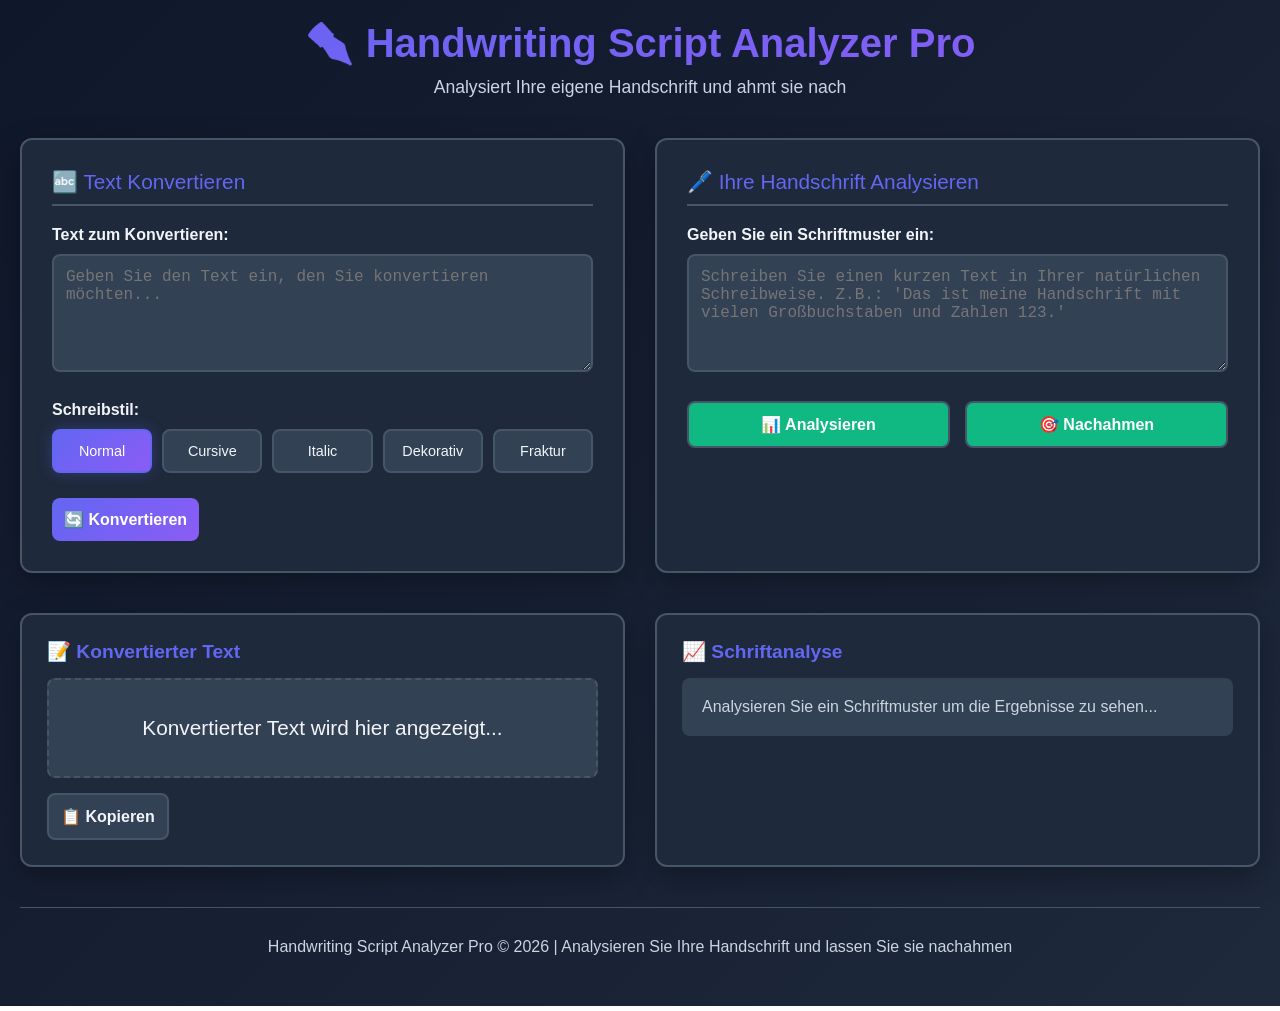
==== handwriting-analyzer/standalone.html @ dd3d6529 "Add custom handwriting analysis and mimicry feature" ====
<!DOCTYPE html>
<html lang="de">
<head>
    <meta charset="UTF-8">
    <meta name="viewport" content="width=device-width, initial-scale=1.0">
    <title>Handwriting Script Analyzer</title>
    <style>
        * {
            margin: 0;
            padding: 0;
            box-sizing: border-box;
        }

        :root {
            --primary-color: #6366f1;
            --secondary-color: #8b5cf6;
            --bg-primary: #0f172a;
            --bg-secondary: #1e293b;
            --bg-tertiary: #334155;
            --text-primary: #f1f5f9;
            --text-secondary: #cbd5e1;
            --border-color: #475569;
            --success-color: #10b981;
        }

        body {
            font-family: 'Segoe UI', Tahoma, Geneva, Verdana, sans-serif;
            background: linear-gradient(135deg, var(--bg-primary) 0%, var(--bg-secondary) 100%);
            color: var(--text-primary);
            min-height: 100vh;
        }

        .container {
            max-width: 1400px;
            margin: 0 auto;
            padding: 20px;
        }

        header {
            text-align: center;
            margin-bottom: 40px;
        }

        header h1 {
            font-size: 2.5rem;
            background: linear-gradient(135deg, var(--primary-color), var(--secondary-color));
            -webkit-background-clip: text;
            -webkit-text-fill-color: transparent;
            background-clip: text;
            margin-bottom: 10px;
        }

        header .subtitle {
            color: var(--text-secondary);
            font-size: 1.1rem;
        }

        .main-grid {
            display: grid;
            grid-template-columns: 1fr 1fr;
            gap: 30px;
            margin-bottom: 40px;
        }

        @media (max-width: 1200px) {
            .main-grid {
                grid-template-columns: 1fr;
            }
        }

        .panel {
            background: var(--bg-secondary);
            border: 2px solid var(--border-color);
            border-radius: 12px;
            padding: 30px;
            box-shadow: 0 10px 30px rgba(0, 0, 0, 0.3);
        }

        .panel-title {
            font-size: 1.3rem;
            color: var(--primary-color);
            margin-bottom: 20px;
            padding-bottom: 10px;
            border-bottom: 2px solid var(--border-color);
        }

        .form-group {
            margin-bottom: 25px;
        }

        .form-group label {
            display: block;
            margin-bottom: 10px;
            font-weight: 600;
            color: var(--text-primary);
        }

        textarea {
            width: 100%;
            padding: 12px;
            background: var(--bg-tertiary);
            border: 2px solid var(--border-color);
            border-radius: 8px;
            color: var(--text-primary);
            font-family: 'Monaco', monospace;
            font-size: 1rem;
            resize: vertical;
            transition: all 0.3s;
        }

        textarea:focus {
            outline: none;
            border-color: var(--primary-color);
            box-shadow: 0 0 0 3px rgba(99, 102, 241, 0.1);
        }

        .style-buttons {
            display: grid;
            grid-template-columns: repeat(5, 1fr);
            gap: 10px;
        }

        .style-btn {
            padding: 12px;
            background: var(--bg-tertiary);
            border: 2px solid var(--border-color);
            border-radius: 8px;
            color: var(--text-primary);
            cursor: pointer;
            font-weight: 500;
            transition: all 0.3s;
            font-size: 0.9rem;
        }

        .style-btn:hover {
            border-color: var(--primary-color);
            background: rgba(99, 102, 241, 0.1);
        }

        .style-btn.active {
            background: linear-gradient(135deg, var(--primary-color), var(--secondary-color));
            border-color: var(--primary-color);
            color: white;
            box-shadow: 0 0 15px rgba(99, 102, 241, 0.3);
        }

        .characteristics-group {
            background: var(--bg-tertiary);
            padding: 20px;
            border-radius: 8px;
            margin-bottom: 20px;
        }

        .characteristics-group h3 {
            font-size: 1rem;
            color: var(--primary-color);
            margin-bottom: 15px;
        }

        .slider-group {
            margin-bottom: 15px;
        }

        .slider-group label {
            display: flex;
            justify-content: space-between;
            margin-bottom: 8px;
            font-size: 0.9rem;
        }

        .slider {
            width: 100%;
            height: 6px;
            border-radius: 3px;
            background: linear-gradient(to right, var(--primary-color), var(--secondary-color));
            outline: none;
            -webkit-appearance: none;
        }

        .slider::-webkit-slider-thumb {
            -webkit-appearance: none;
            width: 18px;
            height: 18px;
            border-radius: 50%;
            background: var(--primary-color);
            cursor: pointer;
            box-shadow: 0 0 8px rgba(99, 102, 241, 0.4);
        }

        .slider::-moz-range-thumb {
            width: 18px;
            height: 18px;
            border-radius: 50%;
            background: var(--primary-color);
            cursor: pointer;
            border: none;
            box-shadow: 0 0 8px rgba(99, 102, 241, 0.4);
        }

        .button-group {
            display: grid;
            grid-template-columns: 1fr 1fr;
            gap: 15px;
        }

        .btn-primary, .btn-secondary {
            padding: 12px;
            border: none;
            border-radius: 8px;
            font-weight: 600;
            font-size: 1rem;
            cursor: pointer;
            transition: all 0.3s;
        }

        .btn-primary {
            background: linear-gradient(135deg, var(--primary-color), var(--secondary-color));
            color: white;
            grid-column: 1 / -1;
        }

        .btn-primary:hover {
            transform: translateY(-2px);
            box-shadow: 0 6px 20px rgba(99, 102, 241, 0.4);
        }

        .btn-secondary {
            background: var(--bg-tertiary);
            color: var(--text-primary);
            border: 2px solid var(--border-color);
        }

        .btn-secondary:hover {
            border-color: var(--primary-color);
            background: rgba(99, 102, 241, 0.1);
        }

        .btn-success {
            background: var(--success-color);
            color: white;
        }

        .btn-success:hover {
            transform: translateY(-2px);
            box-shadow: 0 6px 20px rgba(16, 185, 129, 0.3);
        }

        .output-section {
            display: grid;
            grid-template-columns: 1fr 1fr;
            gap: 30px;
        }

        @media (max-width: 1200px) {
            .output-section {
                grid-template-columns: 1fr;
            }
        }

        .output-card {
            background: var(--bg-secondary);
            border: 2px solid var(--border-color);
            border-radius: 12px;
            padding: 25px;
            box-shadow: 0 10px 30px rgba(0, 0, 0, 0.3);
        }

        .output-card h2 {
            color: var(--primary-color);
            margin-bottom: 15px;
            font-size: 1.2rem;
        }

        .converted-text-display {
            background: var(--bg-tertiary);
            padding: 20px;
            border-radius: 8px;
            min-height: 100px;
            display: flex;
            align-items: center;
            justify-content: center;
            font-size: 1.3rem;
            line-height: 1.8;
            word-break: break-word;
            border: 2px dashed var(--border-color);
            margin-bottom: 15px;
            text-align: center;
        }

        .analysis-report {
            background: var(--bg-tertiary);
            padding: 15px;
            border-radius: 8px;
            font-size: 0.95rem;
        }

        .analysis-report ul {
            list-style: none;
        }

        .analysis-report li {
            padding: 8px 0;
            display: flex;
            justify-content: space-between;
            border-bottom: 1px solid var(--border-color);
        }

        .analysis-report li:last-child {
            border-bottom: none;
        }

        .analysis-report .label {
            color: var(--text-secondary);
            font-weight: 500;
        }

        .analysis-report .value {
            color: var(--primary-color);
            font-weight: 600;
        }

        .statistics-grid {
            display: grid;
            grid-template-columns: repeat(2, 1fr);
            gap: 15px;
        }

        .stat-item {
            background: var(--bg-tertiary);
            padding: 15px;
            border-radius: 8px;
            display: flex;
            justify-content: space-between;
            align-items: center;
            border-left: 4px solid var(--primary-color);
        }

        .stat-label {
            color: var(--text-secondary);
            font-weight: 500;
        }

        .stat-value {
            color: var(--primary-color);
            font-weight: 700;
            font-size: 1.1rem;
        }

        .handwriting-analysis {
            background: var(--bg-tertiary);
            padding: 20px;
            border-radius: 8px;
            margin-top: 15px;
        }

        .handwriting-analysis h3 {
            color: var(--secondary-color);
            margin-bottom: 15px;
            font-size: 1rem;
        }

        .analysis-item {
            margin-bottom: 12px;
            padding-bottom: 12px;
            border-bottom: 1px solid var(--border-color);
        }

        .analysis-item:last-child {
            border-bottom: none;
        }

        .analysis-item-label {
            color: var(--text-secondary);
            font-size: 0.9rem;
            margin-bottom: 4px;
        }

        .analysis-item-bar {
            width: 100%;
            height: 8px;
            background: var(--bg-primary);
            border-radius: 4px;
            overflow: hidden;
        }

        .analysis-item-fill {
            height: 100%;
            background: linear-gradient(90deg, var(--primary-color), var(--secondary-color));
            transition: width 0.3s;
        }

        .mimic-section {
            background: var(--bg-secondary);
            border: 2px solid var(--success-color);
            border-radius: 12px;
            padding: 25px;
            box-shadow: 0 10px 30px rgba(16, 185, 129, 0.1);
        }

        .mimic-section h2 {
            color: var(--success-color);
            margin-bottom: 15px;
        }

        .success-badge {
            display: inline-block;
            background: var(--success-color);
            color: white;
            padding: 4px 12px;
            border-radius: 20px;
            font-size: 0.8rem;
            font-weight: 600;
            margin-bottom: 15px;
        }

        footer {
            text-align: center;
            padding: 30px;
            color: var(--text-secondary);
            border-top: 1px solid var(--border-color);
            margin-top: 40px;
        }
    </style>
</head>
<body>
    <div class="container">
        <header>
            <h1>✒️ Handwriting Script Analyzer Pro</h1>
            <p class="subtitle">Analysiert Ihre eigene Handschrift und ahmt sie nach</p>
        </header>

        <div class="main-grid">
            <!-- LEFT PANEL: Text Converter -->
            <div class="panel">
                <div class="panel-title">🔤 Text Konvertieren</div>
                
                <div class="form-group">
                    <label for="textInput">Text zum Konvertieren:</label>
                    <textarea id="textInput" placeholder="Geben Sie den Text ein, den Sie konvertieren möchten..." rows="5"></textarea>
                </div>

                <div class="form-group">
                    <label>Schreibstil:</label>
                    <div class="style-buttons">
                        <button class="style-btn active" data-style="print">Normal</button>
                        <button class="style-btn" data-style="cursive">Cursive</button>
                        <button class="style-btn" data-style="italic">Italic</button>
                        <button class="style-btn" data-style="decorative">Dekorativ</button>
                        <button class="style-btn" data-style="fraktur">Fraktur</button>
                    </div>
                </div>

                <button id="convertBtn" class="btn-primary">🔄 Konvertieren</button>
            </div>

            <!-- RIGHT PANEL: Custom Handwriting Analysis -->
            <div class="panel">
                <div class="panel-title">🖊️ Ihre Handschrift Analysieren</div>
                
                <div class="form-group">
                    <label for="handwritingSample">Geben Sie ein Schriftmuster ein:</label>
                    <textarea id="handwritingSample" placeholder="Schreiben Sie einen kurzen Text in Ihrer natürlichen Schreibweise. Z.B.: 'Das ist meine Handschrift mit vielen Großbuchstaben und Zahlen 123.'" rows="5"></textarea>
                </div>

                <div class="button-group">
                    <button id="analyzeHandwritingBtn" class="btn-secondary btn-success">📊 Analysieren</button>
                    <button id="mimicBtn" class="btn-secondary btn-success">🎯 Nachahmen</button>
                </div>
            </div>
        </div>

        <!-- OUTPUT SECTION -->
        <div class="output-section">
            <!-- Converted Text Output -->
            <div class="output-card">
                <h2>📝 Konvertierter Text</h2>
                <div id="convertedOutput" class="converted-text-display">
                    Konvertierter Text wird hier angezeigt...
                </div>
                <button id="copyBtn" class="btn-secondary">📋 Kopieren</button>
            </div>

            <!-- Handwriting Analysis Output -->
            <div class="output-card">
                <h2>📈 Schriftanalyse</h2>
                <div id="handwritingAnalysis" class="handwriting-analysis">
                    <p style="color: var(--text-secondary);">Analysieren Sie ein Schriftmuster um die Ergebnisse zu sehen...</p>
                </div>
            </div>
        </div>

        <!-- Mimic Section -->
        <div class="output-section" id="mimicSection" style="display: none;">
            <div class="mimic-section">
                <div class="success-badge">✓ Nachahmt Ihre Schrift</div>
                <h2>🎨 Nachgeahmte Schrift</h2>
                <div id="mimicDisplay" class="converted-text-display"></div>
                <button id="copyMimicBtn" class="btn-secondary" style="margin-top: 15px;">📋 Kopieren</button>
            </div>

            <div class="output-card">
                <h2>📊 Schriftmuster-Vergleich</h2>
                <div class="analysis-report">
                    <ul id="mimicComparison">
                        <li>
                            <span class="label">Original Länge:</span>
                            <span class="value" id="origLength">-</span>
                        </li>
                        <li>
                            <span class="label">Wörter:</span>
                            <span class="value" id="origWords">-</span>
                        </li>
                        <li>
                            <span class="label">Großbuchstaben Ratio:</span>
                            <span class="value" id="origUpperRatio">-</span>
                        </li>
                        <li>
                            <span class="label">Ziffern Ratio:</span>
                            <span class="value" id="origDigitRatio">-</span>
                        </li>
                    </ul>
                </div>
            </div>
        </div>

        <footer>
            <p>Handwriting Script Analyzer Pro © 2026 | Analysieren Sie Ihre Handschrift und lassen Sie sie nachahmen</p>
        </footer>
    </div>

    <script>
        class HandwritingAnalyzer {
            constructor() {
                this.styleMaps = {
                    cursive: {
                        'a': '𝒂', 'b': '𝒃', 'c': '𝒄', 'd': '𝒅', 'e': '𝒆', 'f': '𝒇',
                        'g': '𝒈', 'h': '𝒉', 'i': '𝒊', 'j': '𝒋', 'k': '𝒌', 'l': '𝒍',
                        'm': '𝒎', 'n': '𝒏', 'o': '𝒐', 'p': '𝒑', 'q': '𝒒', 'r': '𝒓',
                        's': '𝒔', 't': '𝒕', 'u': '𝒖', 'v': '𝒗', 'w': '𝒘', 'x': '𝒙',
                        'y': '𝒚', 'z': '𝒛',
                        'A': '𝑨', 'B': '𝑩', 'C': '𝑪', 'D': '𝑫', 'E': '𝑬', 'F': '𝑭',
                        'G': '𝑮', 'H': '𝑯', 'I': '𝑰', 'J': '𝑱', 'K': '𝑲', 'L': '𝑳',
                        'M': '𝑴', 'N': '𝑵', 'O': '𝑶', 'P': '𝑷', 'Q': '𝑸', 'R': '𝑹',
                        'S': '𝑺', 'T': '𝑻', 'U': '𝑼', 'V': '𝑽', 'W': '𝑾', 'X': '𝑿',
                        'Y': '𝒀', 'Z': '𝒁',
                    },
                    decorative: {
                        'a': '𝓪', 'b': '𝓫', 'c': '𝓬', 'd': '𝓭', 'e': '𝓮', 'f': '𝓯',
                        'g': '𝓰', 'h': '𝓱', 'i': '𝓲', 'j': '𝓳', 'k': '𝓴', 'l': '𝓵',
                        'm': '𝓶', 'n': '𝓷', 'o': '𝓸', 'p': '𝓹', 'q': '𝓺', 'r': '𝓻',
                        's': '𝓼', 't': '𝓽', 'u': '𝓾', 'v': '𝓿', 'w': '𝔀', 'x': '𝔁',
                        'y': '𝔂', 'z': '𝔃',
                        'A': '𝓐', 'B': '𝓑', 'C': '𝓒', 'D': '𝓓', 'E': '𝓔', 'F': '𝓕',
                        'G': '𝓖', 'H': '𝓗', 'I': '𝓘', 'J': '𝓙', 'K': '𝓚', 'L': '𝓛',
                        'M': '𝓜', 'N': '𝓝', 'O': '𝓞', 'P': '𝓟', 'Q': '𝓠', 'R': '𝓡',
                        'S': '𝓢', 'T': '𝓣', 'U': '𝓤', 'V': '𝓥', 'W': '𝓦', 'X': '𝓧',
                        'Y': '𝓨', 'Z': '𝓩',
                    },
                    italic: {
                        'a': '𝘢', 'b': '𝘣', 'c': '𝘤', 'd': '𝘥', 'e': '𝘦', 'f': '𝘧',
                        'g': '𝘨', 'h': '𝘩', 'i': '𝘪', 'j': '𝘫', 'k': '𝘬', 'l': '𝘭',
                        'm': '𝘮', 'n': '𝘯', 'o': '𝘰', 'p': '𝘱', 'q': '𝘲', 'r': '𝘳',
                        's': '𝘴', 't': '𝘵', 'u': '𝘶', 'v': '𝘷', 'w': '𝘸', 'x': '𝘹',
                        'y': '𝘺', 'z': '𝘻',
                        'A': '𝘈', 'B': '𝘉', 'C': '𝘊', 'D': '𝘋', 'E': '𝘌', 'F': '𝘍',
                        'G': '𝘎', 'H': '𝘏', 'I': '𝘐', 'J': '𝘑', 'K': '𝘒', 'L': '𝘓',
                        'M': '𝘔', 'N': '𝘕', 'O': '𝘖', 'P': '𝘗', 'Q': '𝘘', 'R': '𝘙',
                        'S': '𝘚', 'T': '𝘛', 'U': '𝘜', 'V': '𝘝', 'W': '𝘞', 'X': '𝘟',
                        'Y': '𝘠', 'Z': '𝘡',
                    },
                    fraktur: {
                        'a': '𝔞', 'b': '𝔟', 'c': '𝔠', 'd': '𝔡', 'e': '𝔢', 'f': '𝔣',
                        'g': '𝔤', 'h': '𝔥', 'i': '𝔦', 'j': '𝔧', 'k': '𝔨', 'l': '𝔩',
                        'm': '𝔪', 'n': '𝔫', 'o': '𝔬', 'p': '𝔭', 'q': '𝔮', 'r': '𝔯',
                        's': '𝔰', 't': '𝔱', 'u': '𝔲', 'v': '𝔳', 'w': '𝔴', 'x': '𝔵',
                        'y': '𝔶', 'z': '𝔷',
                        'A': '𝔄', 'B': '𝔅', 'C': '𝔆', 'D': '𝔇', 'E': '𝔈', 'F': '𝔉',
                        'G': '𝔊', 'H': '𝔋', 'I': '𝔍', 'J': '𝔎', 'K': '𝔏', 'L': '𝔐',
                        'M': '𝔑', 'N': '𝔒', 'O': '𝔓', 'P': '𝔔', 'Q': '𝔕', 'R': '𝔖',
                        'S': '𝔗', 'T': '𝔘', 'U': '𝔙', 'V': '𝔚', 'W': '𝔛', 'X': '𝔜',
                        'Y': '𝔝', 'Z': '𝔞',
                    },
                    print: {}
                };
            }

            convert(text, style) {
                const map = this.styleMaps[style] || {};
                return text.split('').map(c => map[c] || c).join('');
            }

            analyze(text) {
                const words = text.split(/\s+/).filter(w => w);
                const upper = (text.match(/[A-Z]/g) || []).length;
                const digits = (text.match(/[0-9]/g) || []).length;
                const lower = (text.match(/[a-z]/g) || []).length;
                const spaces = text.split(' ').length - 1;
                
                return {
                    length: text.length,
                    words: words.length,
                    uppercase: upper,
                    lowercase: lower,
                    digits: digits,
                    spaces: spaces,
                    upperRatio: text.length ? (upper / text.length * 100) : 0,
                    lowerRatio: text.length ? (lower / text.length * 100) : 0,
                    digitRatio: text.length ? (digits / text.length * 100) : 0,
                    avgLength: words.length ? words.reduce((s, w) => s + w.length, 0) / words.length : 0
                };
            }

            // Determine the best matching style based on handwriting characteristics
            determineBestStyle(text) {
                const analysis = this.analyze(text);
                
                // Higher uppercase ratio suggests formal/decorative style
                if (analysis.upperRatio > 40) {
                    return 'decorative';
                }
                
                // Many digits and numbers suggest italic style
                if (analysis.digitRatio > 15) {
                    return 'italic';
                }
                
                // Balanced mix suggests cursive
                if (analysis.lowerRatio > 50 && analysis.upperRatio > 20) {
                    return 'cursive';
                }
                
                // High lowercase ratio suggests fraktur style
                if (analysis.lowerRatio > 70) {
                    return 'fraktur';
                }
                
                return 'cursive';
            }
        }

        const analyzer = new HandwritingAnalyzer();
        let currentStyle = 'print';
        let lastAnalyzedHandwriting = null;

        // Style buttons
        document.querySelectorAll('.style-btn').forEach(btn => {
            btn.addEventListener('click', (e) => {
                document.querySelectorAll('.style-btn').forEach(b => b.classList.remove('active'));
                e.target.classList.add('active');
                currentStyle = e.target.dataset.style;
            });
        });

        // Convert button
        document.getElementById('convertBtn').addEventListener('click', () => {
            const text = document.getElementById('textInput').value;
            if (!text) {
                alert('Bitte geben Sie einen Text ein!');
                return;
            }

            const converted = analyzer.convert(text, currentStyle);
            document.getElementById('convertedOutput').textContent = converted;
        });

        // Copy button
        document.getElementById('copyBtn').addEventListener('click', () => {
            const text = document.getElementById('convertedOutput').textContent;
            if (text === 'Konvertierter Text wird hier angezeigt...') {
                alert('Bitte konvertieren Sie zunächst einen Text!');
                return;
            }
            navigator.clipboard.writeText(text).then(() => {
                alert('✓ Text kopiert!');
            });
        });

        // Analyze Handwriting button
        document.getElementById('analyzeHandwritingBtn').addEventListener('click', () => {
            const text = document.getElementById('handwritingSample').value;
            if (!text) {
                alert('Bitte geben Sie ein Schriftmuster ein!');
                return;
            }

            lastAnalyzedHandwriting = text;
            const analysis = analyzer.analyze(text);

            const html = `
                <h3>📊 Schriftmuster-Analyse</h3>
                <div class="analysis-item">
                    <div class="analysis-item-label">Textlänge: <strong>${analysis.length}</strong> Zeichen</div>
                </div>
                <div class="analysis-item">
                    <div class="analysis-item-label">Wörter: <strong>${analysis.words}</strong></div>
                </div>
                <div class="analysis-item">
                    <div class="analysis-item-label">Großbuchstaben: ${analysis.upperRatio.toFixed(1)}%</div>
                    <div class="analysis-item-bar">
                        <div class="analysis-item-fill" style="width: ${Math.min(100, analysis.upperRatio * 2)}%"></div>
                    </div>
                </div>
                <div class="analysis-item">
                    <div class="analysis-item-label">Kleinbuchstaben: ${analysis.lowerRatio.toFixed(1)}%</div>
                    <div class="analysis-item-bar">
                        <div class="analysis-item-fill" style="width: ${Math.min(100, analysis.lowerRatio)}%"></div>
                    </div>
                </div>
                <div class="analysis-item">
                    <div class="analysis-item-label">Ziffern: ${analysis.digitRatio.toFixed(1)}%</div>
                    <div class="analysis-item-bar">
                        <div class="analysis-item-fill" style="width: ${Math.min(100, analysis.digitRatio * 5)}%"></div>
                    </div>
                </div>
                <div class="analysis-item">
                    <div class="analysis-item-label">Durchschn. Wortlänge: <strong>${analysis.avgLength.toFixed(2)}</strong> Zeichen</div>
                </div>
            `;

            document.getElementById('handwritingAnalysis').innerHTML = html;
        });

        // Mimic button
        document.getElementById('mimicBtn').addEventListener('click', () => {
            const handwritingSample = document.getElementById('handwritingSample').value;
            const textToMimic = document.getElementById('textInput').value;

            if (!handwritingSample) {
                alert('Bitte analysieren Sie zunächst ein Schriftmuster!');
                return;
            }

            if (!textToMimic) {
                alert('Bitte geben Sie einen Text ein, den Sie nachahmen möchten!');
                return;
            }

            // Determine best style from handwriting analysis
            const bestStyle = analyzer.determineBestStyle(handwritingSample);
            
            // Convert the text using the determined style
            const mimicked = analyzer.convert(textToMimic, bestStyle);
            
            // Get analysis data
            const analysis = analyzer.analyze(handwritingSample);

            // Update mimic display
            document.getElementById('mimicDisplay').textContent = mimicked;
            
            // Update comparison
            document.getElementById('origLength').textContent = `${analysis.length} Zeichen`;
            document.getElementById('origWords').textContent = `${analysis.words} Wörter`;
            document.getElementById('origUpperRatio').textContent = `${analysis.upperRatio.toFixed(1)}%`;
            document.getElementById('origDigitRatio').textContent = `${analysis.digitRatio.toFixed(1)}%`;

            // Show mimic section
            document.getElementById('mimicSection').style.display = 'grid';
            document.getElementById('mimicSection').scrollIntoView({ behavior: 'smooth' });
        });

        // Copy Mimic button
        document.getElementById('copyMimicBtn').addEventListener('click', () => {
            const text = document.getElementById('mimicDisplay').textContent;
            navigator.clipboard.writeText(text).then(() => {
                alert('✓ Nachgeahmter Text kopiert!');
            });
        });
    </script>
</body>
</html>
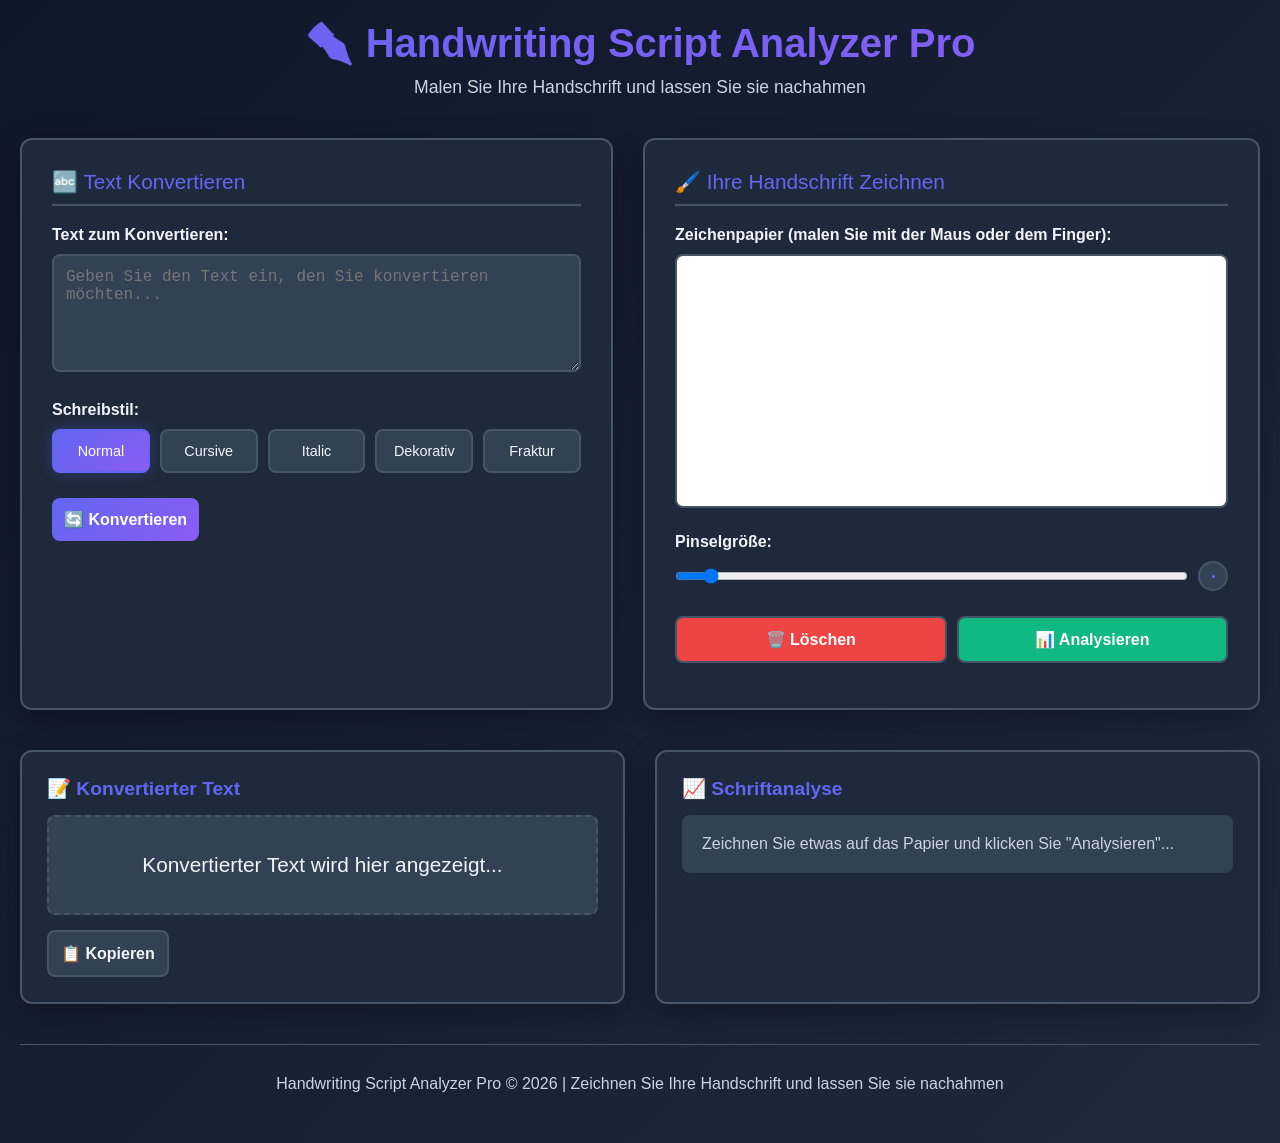
==== commit c0b1f694: "Add canvas drawing pad for handwriting analysis" ====
--- a/handwriting-analyzer/standalone.html
+++ b/handwriting-analyzer/standalone.html
@@ -114,6 +114,28 @@
             box-shadow: 0 0 0 3px rgba(99, 102, 241, 0.1);
         }
 
+        .canvas-container {
+            background: white;
+            border: 2px solid var(--border-color);
+            border-radius: 8px;
+            padding: 0;
+            overflow: hidden;
+            margin-bottom: 15px;
+        }
+
+        #canvas {
+            display: block;
+            cursor: crosshair;
+            touch-action: none;
+        }
+
+        .canvas-controls {
+            display: grid;
+            grid-template-columns: 1fr 1fr;
+            gap: 10px;
+            margin-bottom: 15px;
+        }
+
         .style-buttons {
             display: grid;
             grid-template-columns: repeat(5, 1fr);
@@ -144,59 +166,6 @@
             box-shadow: 0 0 15px rgba(99, 102, 241, 0.3);
         }
 
-        .characteristics-group {
-            background: var(--bg-tertiary);
-            padding: 20px;
-            border-radius: 8px;
-            margin-bottom: 20px;
-        }
-
-        .characteristics-group h3 {
-            font-size: 1rem;
-            color: var(--primary-color);
-            margin-bottom: 15px;
-        }
-
-        .slider-group {
-            margin-bottom: 15px;
-        }
-
-        .slider-group label {
-            display: flex;
-            justify-content: space-between;
-            margin-bottom: 8px;
-            font-size: 0.9rem;
-        }
-
-        .slider {
-            width: 100%;
-            height: 6px;
-            border-radius: 3px;
-            background: linear-gradient(to right, var(--primary-color), var(--secondary-color));
-            outline: none;
-            -webkit-appearance: none;
-        }
-
-        .slider::-webkit-slider-thumb {
-            -webkit-appearance: none;
-            width: 18px;
-            height: 18px;
-            border-radius: 50%;
-            background: var(--primary-color);
-            cursor: pointer;
-            box-shadow: 0 0 8px rgba(99, 102, 241, 0.4);
-        }
-
-        .slider::-moz-range-thumb {
-            width: 18px;
-            height: 18px;
-            border-radius: 50%;
-            background: var(--primary-color);
-            cursor: pointer;
-            border: none;
-            box-shadow: 0 0 8px rgba(99, 102, 241, 0.4);
-        }
-
         .button-group {
             display: grid;
             grid-template-columns: 1fr 1fr;
@@ -243,6 +212,15 @@
         .btn-success:hover {
             transform: translateY(-2px);
             box-shadow: 0 6px 20px rgba(16, 185, 129, 0.3);
+        }
+
+        .btn-danger {
+            background: #ef4444;
+            color: white;
+        }
+
+        .btn-danger:hover {
+            background: #dc2626;
         }
 
         .output-section {
@@ -287,65 +265,6 @@
             text-align: center;
         }
 
-        .analysis-report {
-            background: var(--bg-tertiary);
-            padding: 15px;
-            border-radius: 8px;
-            font-size: 0.95rem;
-        }
-
-        .analysis-report ul {
-            list-style: none;
-        }
-
-        .analysis-report li {
-            padding: 8px 0;
-            display: flex;
-            justify-content: space-between;
-            border-bottom: 1px solid var(--border-color);
-        }
-
-        .analysis-report li:last-child {
-            border-bottom: none;
-        }
-
-        .analysis-report .label {
-            color: var(--text-secondary);
-            font-weight: 500;
-        }
-
-        .analysis-report .value {
-            color: var(--primary-color);
-            font-weight: 600;
-        }
-
-        .statistics-grid {
-            display: grid;
-            grid-template-columns: repeat(2, 1fr);
-            gap: 15px;
-        }
-
-        .stat-item {
-            background: var(--bg-tertiary);
-            padding: 15px;
-            border-radius: 8px;
-            display: flex;
-            justify-content: space-between;
-            align-items: center;
-            border-left: 4px solid var(--primary-color);
-        }
-
-        .stat-label {
-            color: var(--text-secondary);
-            font-weight: 500;
-        }
-
-        .stat-value {
-            color: var(--primary-color);
-            font-weight: 700;
-            font-size: 1.1rem;
-        }
-
         .handwriting-analysis {
             background: var(--bg-tertiary);
             padding: 20px;
@@ -413,6 +332,32 @@
             margin-bottom: 15px;
         }
 
+        .brush-size {
+            display: flex;
+            align-items: center;
+            gap: 10px;
+        }
+
+        .brush-size input {
+            flex: 1;
+        }
+
+        .brush-preview {
+            width: 30px;
+            height: 30px;
+            background: var(--bg-tertiary);
+            border-radius: 50%;
+            border: 2px solid var(--border-color);
+            display: flex;
+            align-items: center;
+            justify-content: center;
+        }
+
+        .brush-dot {
+            background: var(--primary-color);
+            border-radius: 50%;
+        }
+
         footer {
             text-align: center;
             padding: 30px;
@@ -426,7 +371,7 @@
     <div class="container">
         <header>
             <h1>✒️ Handwriting Script Analyzer Pro</h1>
-            <p class="subtitle">Analysiert Ihre eigene Handschrift und ahmt sie nach</p>
+            <p class="subtitle">Malen Sie Ihre Handschrift und lassen Sie sie nachahmen</p>
         </header>
 
         <div class="main-grid">
@@ -453,18 +398,30 @@
                 <button id="convertBtn" class="btn-primary">🔄 Konvertieren</button>
             </div>
 
-            <!-- RIGHT PANEL: Custom Handwriting Analysis -->
+            <!-- RIGHT PANEL: Handwriting Canvas -->
             <div class="panel">
-                <div class="panel-title">🖊️ Ihre Handschrift Analysieren</div>
+                <div class="panel-title">🖌️ Ihre Handschrift Zeichnen</div>
                 
                 <div class="form-group">
-                    <label for="handwritingSample">Geben Sie ein Schriftmuster ein:</label>
-                    <textarea id="handwritingSample" placeholder="Schreiben Sie einen kurzen Text in Ihrer natürlichen Schreibweise. Z.B.: 'Das ist meine Handschrift mit vielen Großbuchstaben und Zahlen 123.'" rows="5"></textarea>
-                </div>
-
-                <div class="button-group">
-                    <button id="analyzeHandwritingBtn" class="btn-secondary btn-success">📊 Analysieren</button>
-                    <button id="mimicBtn" class="btn-secondary btn-success">🎯 Nachahmen</button>
+                    <label>Zeichenpapier (malen Sie mit der Maus oder dem Finger):</label>
+                    <div class="canvas-container">
+                        <canvas id="canvas" width="100%" height="250"></canvas>
+                    </div>
+                </div>
+
+                <div class="form-group">
+                    <label>Pinselgröße:</label>
+                    <div class="brush-size">
+                        <input type="range" id="brushSize" min="2" max="20" value="3" class="slider">
+                        <div class="brush-preview">
+                            <div class="brush-dot" id="brushPreview" style="width: 3px; height: 3px;"></div>
+                        </div>
+                    </div>
+                </div>
+
+                <div class="canvas-controls">
+                    <button id="clearCanvasBtn" class="btn-secondary btn-danger">🗑️ Löschen</button>
+                    <button id="analyzeDrawingBtn" class="btn-secondary btn-success">📊 Analysieren</button>
                 </div>
             </div>
         </div>
@@ -484,7 +441,7 @@
             <div class="output-card">
                 <h2>📈 Schriftanalyse</h2>
                 <div id="handwritingAnalysis" class="handwriting-analysis">
-                    <p style="color: var(--text-secondary);">Analysieren Sie ein Schriftmuster um die Ergebnisse zu sehen...</p>
+                    <p style="color: var(--text-secondary);">Zeichnen Sie etwas auf das Papier und klicken Sie "Analysieren"...</p>
                 </div>
             </div>
         </div>
@@ -492,43 +449,98 @@
         <!-- Mimic Section -->
         <div class="output-section" id="mimicSection" style="display: none;">
             <div class="mimic-section">
-                <div class="success-badge">✓ Nachahmt Ihre Schrift</div>
-                <h2>🎨 Nachgeahmte Schrift</h2>
+                <div class="success-badge">✓ Nachgeahmte Schrift</div>
+                <h2>🎨 Mit Ihrer Schrift konvertiert</h2>
                 <div id="mimicDisplay" class="converted-text-display"></div>
                 <button id="copyMimicBtn" class="btn-secondary" style="margin-top: 15px;">📋 Kopieren</button>
             </div>
 
             <div class="output-card">
-                <h2>📊 Schriftmuster-Vergleich</h2>
-                <div class="analysis-report">
-                    <ul id="mimicComparison">
-                        <li>
-                            <span class="label">Original Länge:</span>
-                            <span class="value" id="origLength">-</span>
-                        </li>
-                        <li>
-                            <span class="label">Wörter:</span>
-                            <span class="value" id="origWords">-</span>
-                        </li>
-                        <li>
-                            <span class="label">Großbuchstaben Ratio:</span>
-                            <span class="value" id="origUpperRatio">-</span>
-                        </li>
-                        <li>
-                            <span class="label">Ziffern Ratio:</span>
-                            <span class="value" id="origDigitRatio">-</span>
-                        </li>
-                    </ul>
-                </div>
+                <h2>📊 Erkannte Schriftmerkmale</h2>
+                <div id="mimicComparison" class="analysis-report"></div>
             </div>
         </div>
 
         <footer>
-            <p>Handwriting Script Analyzer Pro © 2026 | Analysieren Sie Ihre Handschrift und lassen Sie sie nachahmen</p>
+            <p>Handwriting Script Analyzer Pro © 2026 | Zeichnen Sie Ihre Handschrift und lassen Sie sie nachahmen</p>
         </footer>
     </div>
 
     <script>
+        // Canvas Setup
+        const canvas = document.getElementById('canvas');
+        const ctx = canvas.getContext('2d');
+        const brushSizeInput = document.getElementById('brushSize');
+        const brushPreview = document.getElementById('brushPreview');
+
+        // Set canvas size
+        function resizeCanvas() {
+            const rect = canvas.parentElement.getBoundingClientRect();
+            canvas.width = rect.width;
+            canvas.height = 250;
+            ctx.lineCap = 'round';
+            ctx.lineJoin = 'round';
+        }
+        resizeCanvas();
+        window.addEventListener('resize', resizeCanvas);
+
+        // Brush size preview
+        brushSizeInput.addEventListener('input', (e) => {
+            const size = parseInt(e.target.value);
+            brushPreview.style.width = size + 'px';
+            brushPreview.style.height = size + 'px';
+        });
+
+        // Drawing
+        let isDrawing = false;
+        canvas.addEventListener('mousedown', (e) => {
+            isDrawing = true;
+            const rect = canvas.getBoundingClientRect();
+            ctx.beginPath();
+            ctx.moveTo(e.clientX - rect.left, e.clientY - rect.top);
+        });
+
+        canvas.addEventListener('mousemove', (e) => {
+            if (!isDrawing) return;
+            const rect = canvas.getBoundingClientRect();
+            ctx.lineWidth = brushSizeInput.value;
+            ctx.strokeStyle = '#6366f1';
+            ctx.lineTo(e.clientX - rect.left, e.clientY - rect.top);
+            ctx.stroke();
+        });
+
+        canvas.addEventListener('mouseup', () => isDrawing = false);
+        canvas.addEventListener('mouseleave', () => isDrawing = false);
+
+        // Touch support
+        canvas.addEventListener('touchstart', (e) => {
+            isDrawing = true;
+            const rect = canvas.getBoundingClientRect();
+            const touch = e.touches[0];
+            ctx.beginPath();
+            ctx.moveTo(touch.clientX - rect.left, touch.clientY - rect.top);
+        });
+
+        canvas.addEventListener('touchmove', (e) => {
+            if (!isDrawing) return;
+            e.preventDefault();
+            const rect = canvas.getBoundingClientRect();
+            const touch = e.touches[0];
+            ctx.lineWidth = brushSizeInput.value;
+            ctx.strokeStyle = '#6366f1';
+            ctx.lineTo(touch.clientX - rect.left, touch.clientY - rect.top);
+            ctx.stroke();
+        });
+
+        canvas.addEventListener('touchend', () => isDrawing = false);
+
+        // Clear canvas
+        document.getElementById('clearCanvasBtn').addEventListener('click', () => {
+            ctx.clearRect(0, 0, canvas.width, canvas.height);
+            document.getElementById('handwritingAnalysis').innerHTML = '<p style="color: var(--text-secondary);">Zeichenpapier gelöscht. Zeichnen Sie etwas Neues!</p>';
+        });
+
+        // Handwriting Analyzer
         class HandwritingAnalyzer {
             constructor() {
                 this.styleMaps = {
@@ -552,7 +564,7 @@
                         'y': '𝔂', 'z': '𝔃',
                         'A': '𝓐', 'B': '𝓑', 'C': '𝓒', 'D': '𝓓', 'E': '𝓔', 'F': '𝓕',
                         'G': '𝓖', 'H': '𝓗', 'I': '𝓘', 'J': '𝓙', 'K': '𝓚', 'L': '𝓛',
-                        'M': '𝓜', 'N': '𝓝', 'O': '𝓞', 'P': '𝓟', 'Q': '𝓠', 'R': '𝓡',
+                        'M': '��', 'N': '𝓝', 'O': '𝓞', 'P': '𝓟', 'Q': '𝓠', 'R': '𝓡',
                         'S': '𝓢', 'T': '𝓣', 'U': '𝓤', 'V': '𝓥', 'W': '𝓦', 'X': '𝓧',
                         'Y': '𝓨', 'Z': '𝓩',
                     },
@@ -589,58 +601,47 @@
                 return text.split('').map(c => map[c] || c).join('');
             }
 
-            analyze(text) {
-                const words = text.split(/\s+/).filter(w => w);
-                const upper = (text.match(/[A-Z]/g) || []).length;
-                const digits = (text.match(/[0-9]/g) || []).length;
-                const lower = (text.match(/[a-z]/g) || []).length;
-                const spaces = text.split(' ').length - 1;
-                
+            analyzeDrawing(canvas) {
+                const imageData = ctx.getImageData(0, 0, canvas.width, canvas.height);
+                const data = imageData.data;
+                let pixelCount = 0;
+
+                for (let i = 0; i < data.length; i += 4) {
+                    const alpha = data[i + 3];
+                    if (alpha > 128) {
+                        pixelCount++;
+                    }
+                }
+
+                const totalPixels = canvas.width * canvas.height;
+                const drawingDensity = (pixelCount / totalPixels) * 100;
+
+                // Analyze drawing characteristics
+                let pressure = Math.min(100, drawingDensity * 10);
+                let style = 'cursive';
+
+                if (drawingDensity < 2) {
+                    style = 'fraktur';
+                } else if (drawingDensity < 5) {
+                    style = 'italic';
+                } else if (drawingDensity < 10) {
+                    style = 'decorative';
+                } else {
+                    style = 'cursive';
+                }
+
                 return {
-                    length: text.length,
-                    words: words.length,
-                    uppercase: upper,
-                    lowercase: lower,
-                    digits: digits,
-                    spaces: spaces,
-                    upperRatio: text.length ? (upper / text.length * 100) : 0,
-                    lowerRatio: text.length ? (lower / text.length * 100) : 0,
-                    digitRatio: text.length ? (digits / text.length * 100) : 0,
-                    avgLength: words.length ? words.reduce((s, w) => s + w.length, 0) / words.length : 0
+                    density: drawingDensity,
+                    pressure: pressure,
+                    style: style,
+                    pixelCount: pixelCount
                 };
-            }
-
-            // Determine the best matching style based on handwriting characteristics
-            determineBestStyle(text) {
-                const analysis = this.analyze(text);
-                
-                // Higher uppercase ratio suggests formal/decorative style
-                if (analysis.upperRatio > 40) {
-                    return 'decorative';
-                }
-                
-                // Many digits and numbers suggest italic style
-                if (analysis.digitRatio > 15) {
-                    return 'italic';
-                }
-                
-                // Balanced mix suggests cursive
-                if (analysis.lowerRatio > 50 && analysis.upperRatio > 20) {
-                    return 'cursive';
-                }
-                
-                // High lowercase ratio suggests fraktur style
-                if (analysis.lowerRatio > 70) {
-                    return 'fraktur';
-                }
-                
-                return 'cursive';
             }
         }
 
         const analyzer = new HandwritingAnalyzer();
         let currentStyle = 'print';
-        let lastAnalyzedHandwriting = null;
+        let lastDrawingAnalysis = null;
 
         // Style buttons
         document.querySelectorAll('.style-btn').forEach(btn => {
@@ -675,85 +676,76 @@
             });
         });
 
-        // Analyze Handwriting button
-        document.getElementById('analyzeHandwritingBtn').addEventListener('click', () => {
-            const text = document.getElementById('handwritingSample').value;
+        // Analyze Drawing
+        document.getElementById('analyzeDrawingBtn').addEventListener('click', () => {
+            const imageData = ctx.getImageData(0, 0, canvas.width, canvas.height);
+            const data = imageData.data;
+            let pixelCount = 0;
+
+            for (let i = 0; i < data.length; i += 4) {
+                if (data[i + 3] > 128) pixelCount++;
+            }
+
+            if (pixelCount === 0) {
+                alert('Bitte zeichnen Sie etwas auf das Papier!');
+                return;
+            }
+
+            lastDrawingAnalysis = analyzer.analyzeDrawing(canvas);
+
+            const html = `
+                <h3>📊 Schriftanalyse</h3>
+                <div class="analysis-item">
+                    <div class="analysis-item-label">Zeichnungsdichte: ${lastDrawingAnalysis.density.toFixed(2)}%</div>
+                    <div class="analysis-item-bar">
+                        <div class="analysis-item-fill" style="width: ${Math.min(100, lastDrawingAnalysis.density * 5)}%"></div>
+                    </div>
+                </div>
+                <div class="analysis-item">
+                    <div class="analysis-item-label">Erkannter Schriftstil: <strong>${lastDrawingAnalysis.style.toUpperCase()}</strong></div>
+                </div>
+                <div class="analysis-item">
+                    <div class="analysis-item-label">Druckintensität: ${lastDrawingAnalysis.pressure.toFixed(1)}%</div>
+                    <div class="analysis-item-bar">
+                        <div class="analysis-item-fill" style="width: ${lastDrawingAnalysis.pressure}%"></div>
+                    </div>
+                </div>
+            `;
+
+            document.getElementById('handwritingAnalysis').innerHTML = html;
+        });
+
+        // Mimic with drawing
+        document.addEventListener('keydown', (e) => {
+            if (e.key === 'Enter' && e.ctrlKey && lastDrawingAnalysis) {
+                const text = document.getElementById('textInput').value;
+                if (!text) {
+                    alert('Bitte geben Sie einen Text ein!');
+                    return;
+                }
+
+                const mimicked = analyzer.convert(text, lastDrawingAnalysis.style);
+                document.getElementById('mimicDisplay').textContent = mimicked;
+                document.getElementById('mimicSection').style.display = 'grid';
+                document.getElementById('mimicSection').scrollIntoView({ behavior: 'smooth' });
+            }
+        });
+
+        // Mimic button (Ctrl+Enter or click)
+        canvas.addEventListener('dblclick', () => {
+            if (!lastDrawingAnalysis) {
+                alert('Bitte analysieren Sie zuerst Ihre Zeichnung!');
+                return;
+            }
+
+            const text = document.getElementById('textInput').value;
             if (!text) {
-                alert('Bitte geben Sie ein Schriftmuster ein!');
+                alert('Bitte geben Sie einen Text ein!');
                 return;
             }
 
-            lastAnalyzedHandwriting = text;
-            const analysis = analyzer.analyze(text);
-
-            const html = `
-                <h3>📊 Schriftmuster-Analyse</h3>
-                <div class="analysis-item">
-                    <div class="analysis-item-label">Textlänge: <strong>${analysis.length}</strong> Zeichen</div>
-                </div>
-                <div class="analysis-item">
-                    <div class="analysis-item-label">Wörter: <strong>${analysis.words}</strong></div>
-                </div>
-                <div class="analysis-item">
-                    <div class="analysis-item-label">Großbuchstaben: ${analysis.upperRatio.toFixed(1)}%</div>
-                    <div class="analysis-item-bar">
-                        <div class="analysis-item-fill" style="width: ${Math.min(100, analysis.upperRatio * 2)}%"></div>
-                    </div>
-                </div>
-                <div class="analysis-item">
-                    <div class="analysis-item-label">Kleinbuchstaben: ${analysis.lowerRatio.toFixed(1)}%</div>
-                    <div class="analysis-item-bar">
-                        <div class="analysis-item-fill" style="width: ${Math.min(100, analysis.lowerRatio)}%"></div>
-                    </div>
-                </div>
-                <div class="analysis-item">
-                    <div class="analysis-item-label">Ziffern: ${analysis.digitRatio.toFixed(1)}%</div>
-                    <div class="analysis-item-bar">
-                        <div class="analysis-item-fill" style="width: ${Math.min(100, analysis.digitRatio * 5)}%"></div>
-                    </div>
-                </div>
-                <div class="analysis-item">
-                    <div class="analysis-item-label">Durchschn. Wortlänge: <strong>${analysis.avgLength.toFixed(2)}</strong> Zeichen</div>
-                </div>
-            `;
-
-            document.getElementById('handwritingAnalysis').innerHTML = html;
-        });
-
-        // Mimic button
-        document.getElementById('mimicBtn').addEventListener('click', () => {
-            const handwritingSample = document.getElementById('handwritingSample').value;
-            const textToMimic = document.getElementById('textInput').value;
-
-            if (!handwritingSample) {
-                alert('Bitte analysieren Sie zunächst ein Schriftmuster!');
-                return;
-            }
-
-            if (!textToMimic) {
-                alert('Bitte geben Sie einen Text ein, den Sie nachahmen möchten!');
-                return;
-            }
-
-            // Determine best style from handwriting analysis
-            const bestStyle = analyzer.determineBestStyle(handwritingSample);
-            
-            // Convert the text using the determined style
-            const mimicked = analyzer.convert(textToMimic, bestStyle);
-            
-            // Get analysis data
-            const analysis = analyzer.analyze(handwritingSample);
-
-            // Update mimic display
+            const mimicked = analyzer.convert(text, lastDrawingAnalysis.style);
             document.getElementById('mimicDisplay').textContent = mimicked;
-            
-            // Update comparison
-            document.getElementById('origLength').textContent = `${analysis.length} Zeichen`;
-            document.getElementById('origWords').textContent = `${analysis.words} Wörter`;
-            document.getElementById('origUpperRatio').textContent = `${analysis.upperRatio.toFixed(1)}%`;
-            document.getElementById('origDigitRatio').textContent = `${analysis.digitRatio.toFixed(1)}%`;
-
-            // Show mimic section
             document.getElementById('mimicSection').style.display = 'grid';
             document.getElementById('mimicSection').scrollIntoView({ behavior: 'smooth' });
         });
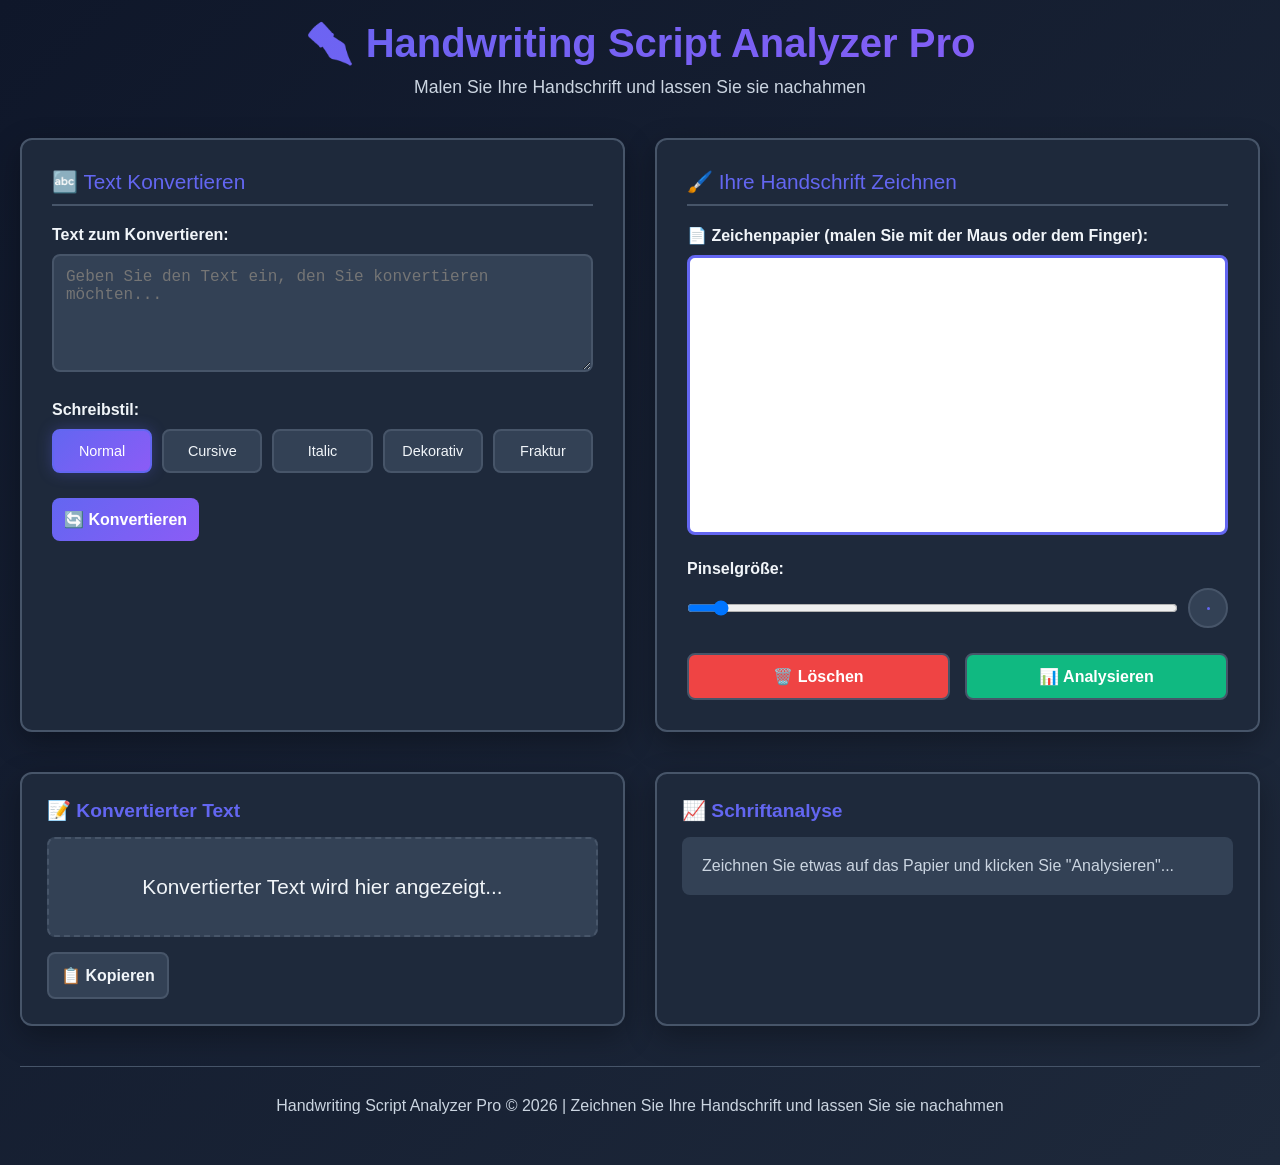
==== commit 195f59c5: "Fix canvas visibility with proper white background and border" ====
--- a/handwriting-analyzer/standalone.html
+++ b/handwriting-analyzer/standalone.html
@@ -114,26 +114,24 @@
             box-shadow: 0 0 0 3px rgba(99, 102, 241, 0.1);
         }
 
-        .canvas-container {
+        .canvas-wrapper {
+            border: 3px solid var(--primary-color);
+            border-radius: 8px;
             background: white;
-            border: 2px solid var(--border-color);
-            border-radius: 8px;
             padding: 0;
+            margin-bottom: 15px;
             overflow: hidden;
-            margin-bottom: 15px;
-        }
-
-        #canvas {
+            min-height: 280px;
+            display: flex;
+            align-items: center;
+            justify-content: center;
+        }
+
+        #drawingCanvas {
             display: block;
             cursor: crosshair;
             touch-action: none;
-        }
-
-        .canvas-controls {
-            display: grid;
-            grid-template-columns: 1fr 1fr;
-            gap: 10px;
-            margin-bottom: 15px;
+            background: white;
         }
 
         .style-buttons {
@@ -343,8 +341,8 @@
         }
 
         .brush-preview {
-            width: 30px;
-            height: 30px;
+            width: 40px;
+            height: 40px;
             background: var(--bg-tertiary);
             border-radius: 50%;
             border: 2px solid var(--border-color);
@@ -403,9 +401,9 @@
                 <div class="panel-title">🖌️ Ihre Handschrift Zeichnen</div>
                 
                 <div class="form-group">
-                    <label>Zeichenpapier (malen Sie mit der Maus oder dem Finger):</label>
-                    <div class="canvas-container">
-                        <canvas id="canvas" width="100%" height="250"></canvas>
+                    <label>📄 Zeichenpapier (malen Sie mit der Maus oder dem Finger):</label>
+                    <div class="canvas-wrapper">
+                        <canvas id="drawingCanvas" width="400" height="250"></canvas>
                     </div>
                 </div>
 
@@ -419,7 +417,7 @@
                     </div>
                 </div>
 
-                <div class="canvas-controls">
+                <div class="button-group">
                     <button id="clearCanvasBtn" class="btn-secondary btn-danger">🗑️ Löschen</button>
                     <button id="analyzeDrawingBtn" class="btn-secondary btn-success">📊 Analysieren</button>
                 </div>
@@ -447,7 +445,7 @@
         </div>
 
         <!-- Mimic Section -->
-        <div class="output-section" id="mimicSection" style="display: none;">
+        <div class="output-section" id="mimicSection" style="display: none; margin-top: 30px;">
             <div class="mimic-section">
                 <div class="success-badge">✓ Nachgeahmte Schrift</div>
                 <h2>🎨 Mit Ihrer Schrift konvertiert</h2>
@@ -457,7 +455,7 @@
 
             <div class="output-card">
                 <h2>📊 Erkannte Schriftmerkmale</h2>
-                <div id="mimicComparison" class="analysis-report"></div>
+                <div id="mimicComparison" class="handwriting-analysis"></div>
             </div>
         </div>
 
@@ -468,21 +466,16 @@
 
     <script>
         // Canvas Setup
-        const canvas = document.getElementById('canvas');
+        const canvas = document.getElementById('drawingCanvas');
         const ctx = canvas.getContext('2d');
         const brushSizeInput = document.getElementById('brushSize');
         const brushPreview = document.getElementById('brushPreview');
 
-        // Set canvas size
-        function resizeCanvas() {
-            const rect = canvas.parentElement.getBoundingClientRect();
-            canvas.width = rect.width;
-            canvas.height = 250;
-            ctx.lineCap = 'round';
-            ctx.lineJoin = 'round';
-        }
-        resizeCanvas();
-        window.addEventListener('resize', resizeCanvas);
+        // Ensure canvas has proper dimensions
+        canvas.width = 400;
+        canvas.height = 250;
+        ctx.lineCap = 'round';
+        ctx.lineJoin = 'round';
 
         // Brush size preview
         brushSizeInput.addEventListener('input', (e) => {
@@ -493,6 +486,7 @@
 
         // Drawing
         let isDrawing = false;
+
         canvas.addEventListener('mousedown', (e) => {
             isDrawing = true;
             const rect = canvas.getBoundingClientRect();
@@ -564,7 +558,7 @@
                         'y': '𝔂', 'z': '𝔃',
                         'A': '𝓐', 'B': '𝓑', 'C': '𝓒', 'D': '𝓓', 'E': '𝓔', 'F': '𝓕',
                         'G': '𝓖', 'H': '𝓗', 'I': '𝓘', 'J': '𝓙', 'K': '𝓚', 'L': '𝓛',
-                        'M': '��', 'N': '𝓝', 'O': '𝓞', 'P': '𝓟', 'Q': '𝓠', 'R': '𝓡',
+                        'M': '𝓜', 'N': '𝓝', 'O': '𝓞', 'P': '𝓟', 'Q': '𝓠', 'R': '𝓡',
                         'S': '𝓢', 'T': '𝓣', 'U': '𝓤', 'V': '𝓥', 'W': '𝓦', 'X': '𝓧',
                         'Y': '𝓨', 'Z': '𝓩',
                     },
@@ -715,23 +709,7 @@
             document.getElementById('handwritingAnalysis').innerHTML = html;
         });
 
-        // Mimic with drawing
-        document.addEventListener('keydown', (e) => {
-            if (e.key === 'Enter' && e.ctrlKey && lastDrawingAnalysis) {
-                const text = document.getElementById('textInput').value;
-                if (!text) {
-                    alert('Bitte geben Sie einen Text ein!');
-                    return;
-                }
-
-                const mimicked = analyzer.convert(text, lastDrawingAnalysis.style);
-                document.getElementById('mimicDisplay').textContent = mimicked;
-                document.getElementById('mimicSection').style.display = 'grid';
-                document.getElementById('mimicSection').scrollIntoView({ behavior: 'smooth' });
-            }
-        });
-
-        // Mimic button (Ctrl+Enter or click)
+        // Mimic with drawing (Doppelklick auf Canvas)
         canvas.addEventListener('dblclick', () => {
             if (!lastDrawingAnalysis) {
                 alert('Bitte analysieren Sie zuerst Ihre Zeichnung!');
@@ -746,6 +724,26 @@
 
             const mimicked = analyzer.convert(text, lastDrawingAnalysis.style);
             document.getElementById('mimicDisplay').textContent = mimicked;
+            
+            const html = `
+                <div class="analysis-item">
+                    <div class="analysis-item-label">Schriftstil: <strong>${lastDrawingAnalysis.style.toUpperCase()}</strong></div>
+                </div>
+                <div class="analysis-item">
+                    <div class="analysis-item-label">Zeichnungsdichte: ${lastDrawingAnalysis.density.toFixed(2)}%</div>
+                    <div class="analysis-item-bar">
+                        <div class="analysis-item-fill" style="width: ${Math.min(100, lastDrawingAnalysis.density * 5)}%"></div>
+                    </div>
+                </div>
+                <div class="analysis-item">
+                    <div class="analysis-item-label">Druckintensität: ${lastDrawingAnalysis.pressure.toFixed(1)}%</div>
+                    <div class="analysis-item-bar">
+                        <div class="analysis-item-fill" style="width: ${lastDrawingAnalysis.pressure}%"></div>
+                    </div>
+                </div>
+            `;
+            document.getElementById('mimicComparison').innerHTML = html;
+            
             document.getElementById('mimicSection').style.display = 'grid';
             document.getElementById('mimicSection').scrollIntoView({ behavior: 'smooth' });
         });
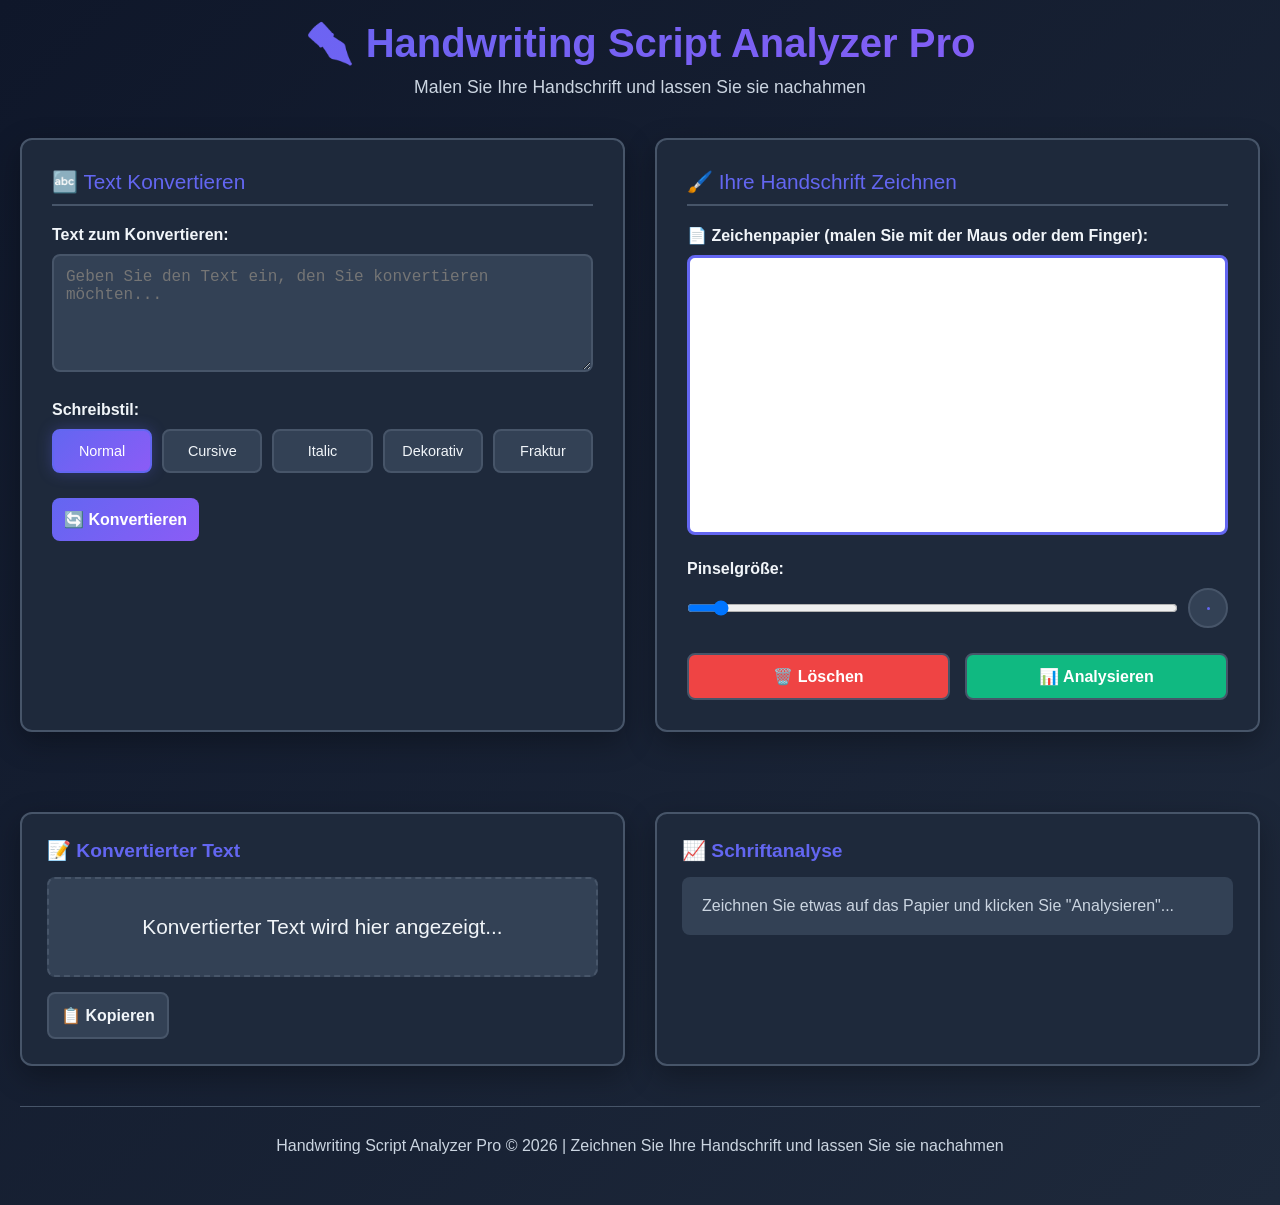
==== commit 6f23a3e1: "Add visible mimic button and improve layout" ====
--- a/handwriting-analyzer/standalone.html
+++ b/handwriting-analyzer/standalone.html
@@ -225,6 +225,7 @@
             display: grid;
             grid-template-columns: 1fr 1fr;
             gap: 30px;
+            margin-bottom: 40px;
         }
 
         @media (max-width: 1200px) {
@@ -356,6 +357,26 @@
             border-radius: 50%;
         }
 
+        .mimic-button {
+            width: 100%;
+            padding: 14px;
+            background: linear-gradient(135deg, var(--success-color), #059669);
+            color: white;
+            border: none;
+            border-radius: 8px;
+            font-weight: 600;
+            font-size: 1.1rem;
+            cursor: pointer;
+            margin-top: 15px;
+            transition: all 0.3s;
+            grid-column: 1 / -1;
+        }
+
+        .mimic-button:hover {
+            transform: translateY(-2px);
+            box-shadow: 0 6px 20px rgba(16, 185, 129, 0.4);
+        }
+
         footer {
             text-align: center;
             padding: 30px;
@@ -424,6 +445,13 @@
             </div>
         </div>
 
+        <!-- ACTION BUTTON: Mimic (Outside the main grid, more visible) -->
+        <div style="display: grid; grid-template-columns: 1fr; gap: 30px; margin-bottom: 40px;">
+            <button id="mimicNowBtn" class="mimic-button" style="display: none;">
+                🎨 TEXT MIT IHRER SCHRIFT NACHAHMEN
+            </button>
+        </div>
+
         <!-- OUTPUT SECTION -->
         <div class="output-section">
             <!-- Converted Text Output -->
@@ -445,12 +473,12 @@
         </div>
 
         <!-- Mimic Section -->
-        <div class="output-section" id="mimicSection" style="display: none; margin-top: 30px;">
+        <div class="output-section" id="mimicSection" style="display: none;">
             <div class="mimic-section">
                 <div class="success-badge">✓ Nachgeahmte Schrift</div>
                 <h2>🎨 Mit Ihrer Schrift konvertiert</h2>
                 <div id="mimicDisplay" class="converted-text-display"></div>
-                <button id="copyMimicBtn" class="btn-secondary" style="margin-top: 15px;">📋 Kopieren</button>
+                <button id="copyMimicBtn" class="btn-secondary">📋 Kopieren</button>
             </div>
 
             <div class="output-card">
@@ -707,10 +735,13 @@
             `;
 
             document.getElementById('handwritingAnalysis').innerHTML = html;
-        });
-
-        // Mimic with drawing (Doppelklick auf Canvas)
-        canvas.addEventListener('dblclick', () => {
+            
+            // Show mimic button
+            document.getElementById('mimicNowBtn').style.display = 'block';
+        });
+
+        // Mimic button
+        document.getElementById('mimicNowBtn').addEventListener('click', () => {
             if (!lastDrawingAnalysis) {
                 alert('Bitte analysieren Sie zuerst Ihre Zeichnung!');
                 return;
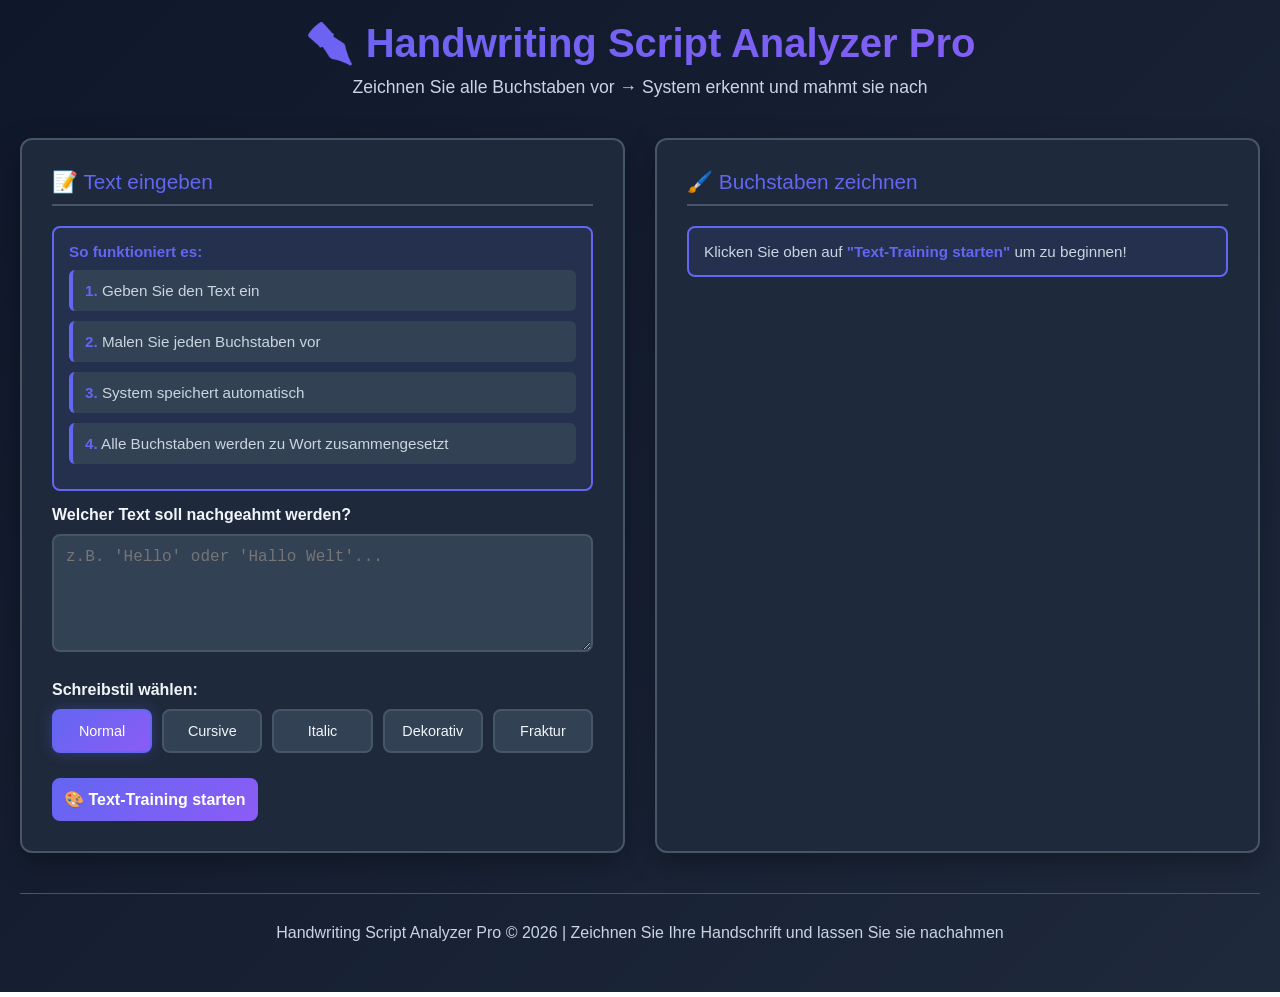
==== commit 1121f0c0: "Implement letter-by-letter handwriting training system" ====
--- a/handwriting-analyzer/standalone.html
+++ b/handwriting-analyzer/standalone.html
@@ -3,7 +3,7 @@
 <head>
     <meta charset="UTF-8">
     <meta name="viewport" content="width=device-width, initial-scale=1.0">
-    <title>Handwriting Script Analyzer</title>
+    <title>Handwriting Script Analyzer Pro</title>
     <style>
         * {
             margin: 0;
@@ -134,6 +134,71 @@
             background: white;
         }
 
+        .letter-display {
+            background: var(--bg-tertiary);
+            padding: 15px;
+            border-radius: 8px;
+            margin-bottom: 15px;
+            text-align: center;
+            font-size: 3rem;
+            font-weight: bold;
+            color: var(--primary-color);
+            min-height: 80px;
+            display: flex;
+            align-items: center;
+            justify-content: center;
+            border: 2px solid var(--border-color);
+        }
+
+        .letter-progress {
+            background: var(--bg-tertiary);
+            padding: 15px;
+            border-radius: 8px;
+            margin-bottom: 15px;
+            border: 2px solid var(--border-color);
+        }
+
+        .letter-progress-label {
+            font-size: 0.9rem;
+            color: var(--text-secondary);
+            margin-bottom: 8px;
+        }
+
+        .letter-progress-bar {
+            width: 100%;
+            height: 25px;
+            background: var(--bg-primary);
+            border-radius: 4px;
+            overflow: hidden;
+            display: flex;
+            align-items: center;
+            justify-content: center;
+            font-size: 0.8rem;
+            color: white;
+            font-weight: bold;
+        }
+
+        .letter-progress-fill {
+            height: 100%;
+            background: linear-gradient(90deg, var(--primary-color), var(--secondary-color));
+            display: flex;
+            align-items: center;
+            justify-content: center;
+            width: 0%;
+            transition: width 0.3s;
+        }
+
+        .collected-letters {
+            background: var(--bg-tertiary);
+            padding: 15px;
+            border-radius: 8px;
+            border: 2px solid var(--success-color);
+            min-height: 60px;
+            font-size: 2rem;
+            word-break: break-all;
+            line-height: 1.5;
+        }
+
         .style-buttons {
             display: grid;
             grid-template-columns: repeat(5, 1fr);
@@ -248,7 +313,7 @@
             font-size: 1.2rem;
         }
 
-        .converted-text-display {
+        .result-display {
             background: var(--bg-tertiary);
             padding: 20px;
             border-radius: 8px;
@@ -256,55 +321,39 @@
             display: flex;
             align-items: center;
             justify-content: center;
-            font-size: 1.3rem;
+            font-size: 1.5rem;
             line-height: 1.8;
             word-break: break-word;
             border: 2px dashed var(--border-color);
             margin-bottom: 15px;
             text-align: center;
-        }
-
-        .handwriting-analysis {
+            font-family: 'Monaco', monospace;
+        }
+
+        .brush-size {
+            display: flex;
+            align-items: center;
+            gap: 10px;
+        }
+
+        .brush-size input {
+            flex: 1;
+        }
+
+        .brush-preview {
+            width: 40px;
+            height: 40px;
             background: var(--bg-tertiary);
-            padding: 20px;
-            border-radius: 8px;
-            margin-top: 15px;
-        }
-
-        .handwriting-analysis h3 {
-            color: var(--secondary-color);
-            margin-bottom: 15px;
-            font-size: 1rem;
-        }
-
-        .analysis-item {
-            margin-bottom: 12px;
-            padding-bottom: 12px;
-            border-bottom: 1px solid var(--border-color);
-        }
-
-        .analysis-item:last-child {
-            border-bottom: none;
-        }
-
-        .analysis-item-label {
-            color: var(--text-secondary);
-            font-size: 0.9rem;
-            margin-bottom: 4px;
-        }
-
-        .analysis-item-bar {
-            width: 100%;
-            height: 8px;
-            background: var(--bg-primary);
-            border-radius: 4px;
-            overflow: hidden;
-        }
-
-        .analysis-item-fill {
-            height: 100%;
-            background: linear-gradient(90deg, var(--primary-color), var(--secondary-color));
-            transition: width 0.3s;
+            border-radius: 50%;
+            border: 2px solid var(--border-color);
+            display: flex;
+            align-items: center;
+            justify-content: center;
+        }
+
+        .brush-dot {
+            background: var(--primary-color);
+            border-radius: 50%;
         }
 
         .mimic-section {
@@ -331,32 +380,6 @@
             margin-bottom: 15px;
         }
 
-        .brush-size {
-            display: flex;
-            align-items: center;
-            gap: 10px;
-        }
-
-        .brush-size input {
-            flex: 1;
-        }
-
-        .brush-preview {
-            width: 40px;
-            height: 40px;
-            background: var(--bg-tertiary);
-            border-radius: 50%;
-            border: 2px solid var(--border-color);
-            display: flex;
-            align-items: center;
-            justify-content: center;
-        }
-
-        .brush-dot {
-            background: var(--primary-color);
-            border-radius: 50%;
-        }
-
         .mimic-button {
             width: 100%;
             padding: 14px;
@@ -377,6 +400,20 @@
             box-shadow: 0 6px 20px rgba(16, 185, 129, 0.4);
         }
 
+        .info-box {
+            background: rgba(99, 102, 241, 0.1);
+            border: 2px solid var(--primary-color);
+            border-radius: 8px;
+            padding: 15px;
+            margin-bottom: 15px;
+            color: var(--text-secondary);
+            font-size: 0.95rem;
+        }
+
+        .info-box strong {
+            color: var(--primary-color);
+        }
+
         footer {
             text-align: center;
             padding: 30px;
@@ -384,27 +421,60 @@
             border-top: 1px solid var(--border-color);
             margin-top: 40px;
         }
+
+        .instruction-step {
+            background: var(--bg-tertiary);
+            padding: 12px;
+            border-radius: 6px;
+            margin-bottom: 10px;
+            border-left: 4px solid var(--primary-color);
+        }
+
+        .instruction-step strong {
+            color: var(--primary-color);
+        }
     </style>
 </head>
 <body>
     <div class="container">
         <header>
             <h1>✒️ Handwriting Script Analyzer Pro</h1>
-            <p class="subtitle">Malen Sie Ihre Handschrift und lassen Sie sie nachahmen</p>
+            <p class="subtitle">Zeichnen Sie alle Buchstaben vor → System erkennt und mahmt sie nach</p>
         </header>
 
         <div class="main-grid">
-            <!-- LEFT PANEL: Text Converter -->
+            <!-- LEFT PANEL: Text Input -->
             <div class="panel">
-                <div class="panel-title">🔤 Text Konvertieren</div>
+                <div class="panel-title">📝 Text eingeben</div>
                 
+                <div class="info-box">
+                    <strong>So funktioniert es:</strong>
+                    <div style="margin-top: 10px;">
+                        <div class="instruction-step">
+                            <strong>1.</strong> Geben Sie den Text ein
+                        </div>
+                        <div class="instruction-step">
+                            <strong>2.</strong> Malen Sie jeden Buchstaben vor
+                        </div>
+                        <div class="instruction-step">
+                            <strong>3.</strong> System speichert automatisch
+                        </div>
+                        <div class="instruction-step">
+                            <strong>4.</strong> Alle Buchstaben werden zu Wort zusammengesetzt
+                        </div>
+                    </div>
+                </div>
+
                 <div class="form-group">
-                    <label for="textInput">Text zum Konvertieren:</label>
-                    <textarea id="textInput" placeholder="Geben Sie den Text ein, den Sie konvertieren möchten..." rows="5"></textarea>
+                    <label for="textInput">Welcher Text soll nachgeahmt werden?</label>
+                    <textarea 
+                        id="textInput" 
+                        placeholder="z.B. 'Hello' oder 'Hallo Welt'..."
+                        rows="5"></textarea>
                 </div>
 
                 <div class="form-group">
-                    <label>Schreibstil:</label>
+                    <label>Schreibstil wählen:</label>
                     <div class="style-buttons">
                         <button class="style-btn active" data-style="print">Normal</button>
                         <button class="style-btn" data-style="cursive">Cursive</button>
@@ -414,76 +484,85 @@
                     </div>
                 </div>
 
-                <button id="convertBtn" class="btn-primary">🔄 Konvertieren</button>
+                <button id="startBtn" class="btn-primary">🎨 Text-Training starten</button>
             </div>
 
             <!-- RIGHT PANEL: Handwriting Canvas -->
             <div class="panel">
-                <div class="panel-title">🖌️ Ihre Handschrift Zeichnen</div>
+                <div class="panel-title">🖌️ Buchstaben zeichnen</div>
                 
-                <div class="form-group">
-                    <label>📄 Zeichenpapier (malen Sie mit der Maus oder dem Finger):</label>
-                    <div class="canvas-wrapper">
-                        <canvas id="drawingCanvas" width="400" height="250"></canvas>
+                <div id="trainingPanel" style="display: none;">
+                    <div class="letter-display">
+                        <div id="currentLetter">A</div>
                     </div>
-                </div>
-
-                <div class="form-group">
-                    <label>Pinselgröße:</label>
-                    <div class="brush-size">
-                        <input type="range" id="brushSize" min="2" max="20" value="3" class="slider">
-                        <div class="brush-preview">
-                            <div class="brush-dot" id="brushPreview" style="width: 3px; height: 3px;"></div>
+
+                    <div class="letter-progress">
+                        <div class="letter-progress-label">Fortschritt:</div>
+                        <div class="letter-progress-bar">
+                            <div class="letter-progress-fill" id="progressBar" style="width: 0%">
+                                <span id="progressText">0/26</span>
+                            </div>
                         </div>
                     </div>
+
+                    <div class="form-group">
+                        <label>📄 Zeichenpapier (malen Sie den Buchstaben):</label>
+                        <div class="canvas-wrapper">
+                            <canvas id="drawingCanvas" width="400" height="250"></canvas>
+                        </div>
+                    </div>
+
+                    <div class="form-group">
+                        <label>Pinselgröße:</label>
+                        <div class="brush-size">
+                            <input type="range" id="brushSize" min="2" max="20" value="3" class="slider">
+                            <div class="brush-preview">
+                                <div class="brush-dot" id="brushPreview" style="width: 3px; height: 3px;"></div>
+                            </div>
+                        </div>
+                    </div>
+
+                    <div class="button-group">
+                        <button id="clearCanvasBtn" class="btn-secondary btn-danger">🗑️ Löschen</button>
+                        <button id="nextLetterBtn" class="btn-secondary btn-success">✓ Nächster Buchstabe →</button>
+                    </div>
+
+                    <div style="margin-top: 15px;">
+                        <label>Gesammelte Buchstaben:</label>
+                        <div class="collected-letters" id="collectedLetters"></div>
+                    </div>
+
+                    <button id="finishTrainingBtn" class="mimic-button" style="display: none;">
+                        ✨ Training abgeschlossen → Nachahmen!
+                    </button>
                 </div>
 
-                <div class="button-group">
-                    <button id="clearCanvasBtn" class="btn-secondary btn-danger">🗑️ Löschen</button>
-                    <button id="analyzeDrawingBtn" class="btn-secondary btn-success">📊 Analysieren</button>
+                <div id="idlePanel">
+                    <div class="info-box">
+                        Klicken Sie oben auf <strong>"Text-Training starten"</strong> um zu beginnen!
+                    </div>
                 </div>
             </div>
         </div>
 
-        <!-- ACTION BUTTON: Mimic (Outside the main grid, more visible) -->
-        <div style="display: grid; grid-template-columns: 1fr; gap: 30px; margin-bottom: 40px;">
-            <button id="mimicNowBtn" class="mimic-button" style="display: none;">
-                🎨 TEXT MIT IHRER SCHRIFT NACHAHMEN
-            </button>
-        </div>
-
         <!-- OUTPUT SECTION -->
-        <div class="output-section">
-            <!-- Converted Text Output -->
+        <div class="output-section" id="resultSection" style="display: none;">
             <div class="output-card">
-                <h2>📝 Konvertierter Text</h2>
-                <div id="convertedOutput" class="converted-text-display">
-                    Konvertierter Text wird hier angezeigt...
+                <h2>📝 Original Text</h2>
+                <div class="result-display" id="originalText">
+                    Text wird hier angezeigt...
                 </div>
-                <button id="copyBtn" class="btn-secondary">📋 Kopieren</button>
+                <button id="copyOriginalBtn" class="btn-secondary">📋 Kopieren</button>
             </div>
 
-            <!-- Handwriting Analysis Output -->
-            <div class="output-card">
-                <h2>📈 Schriftanalyse</h2>
-                <div id="handwritingAnalysis" class="handwriting-analysis">
-                    <p style="color: var(--text-secondary);">Zeichnen Sie etwas auf das Papier und klicken Sie "Analysieren"...</p>
+            <div class="mimic-section">
+                <div class="success-badge">✓ Mit Ihrer Schrift nachgeahmt</div>
+                <h2>🎨 Nachgeahmter Text</h2>
+                <div class="result-display" id="mimicDisplay">
+                    Nachgeahmter Text wird hier angezeigt...
                 </div>
-            </div>
-        </div>
-
-        <!-- Mimic Section -->
-        <div class="output-section" id="mimicSection" style="display: none;">
-            <div class="mimic-section">
-                <div class="success-badge">✓ Nachgeahmte Schrift</div>
-                <h2>🎨 Mit Ihrer Schrift konvertiert</h2>
-                <div id="mimicDisplay" class="converted-text-display"></div>
                 <button id="copyMimicBtn" class="btn-secondary">📋 Kopieren</button>
-            </div>
-
-            <div class="output-card">
-                <h2>📊 Erkannte Schriftmerkmale</h2>
-                <div id="mimicComparison" class="handwriting-analysis"></div>
+                <button id="restartBtn" class="btn-primary" style="margin-top: 15px;">🔄 Neu Starten</button>
             </div>
         </div>
 
@@ -499,11 +578,19 @@
         const brushSizeInput = document.getElementById('brushSize');
         const brushPreview = document.getElementById('brushPreview');
 
-        // Ensure canvas has proper dimensions
         canvas.width = 400;
         canvas.height = 250;
         ctx.lineCap = 'round';
         ctx.lineJoin = 'round';
+
+        // State management
+        let trainingState = {
+            text: '',
+            letters: [],
+            collectedLetters: {},
+            currentIndex: 0,
+            style: 'print'
+        };
 
         // Brush size preview
         brushSizeInput.addEventListener('input', (e) => {
@@ -559,7 +646,6 @@
         // Clear canvas
         document.getElementById('clearCanvasBtn').addEventListener('click', () => {
             ctx.clearRect(0, 0, canvas.width, canvas.height);
-            document.getElementById('handwritingAnalysis').innerHTML = '<p style="color: var(--text-secondary);">Zeichenpapier gelöscht. Zeichnen Sie etwas Neues!</p>';
         });
 
         // Handwriting Analyzer
@@ -623,168 +709,144 @@
                 return text.split('').map(c => map[c] || c).join('');
             }
 
-            analyzeDrawing(canvas) {
-                const imageData = ctx.getImageData(0, 0, canvas.width, canvas.height);
-                const data = imageData.data;
-                let pixelCount = 0;
-
-                for (let i = 0; i < data.length; i += 4) {
-                    const alpha = data[i + 3];
-                    if (alpha > 128) {
-                        pixelCount++;
-                    }
-                }
-
-                const totalPixels = canvas.width * canvas.height;
-                const drawingDensity = (pixelCount / totalPixels) * 100;
-
-                // Analyze drawing characteristics
-                let pressure = Math.min(100, drawingDensity * 10);
-                let style = 'cursive';
-
-                if (drawingDensity < 2) {
-                    style = 'fraktur';
-                } else if (drawingDensity < 5) {
-                    style = 'italic';
-                } else if (drawingDensity < 10) {
-                    style = 'decorative';
-                } else {
-                    style = 'cursive';
-                }
-
-                return {
-                    density: drawingDensity,
-                    pressure: pressure,
-                    style: style,
-                    pixelCount: pixelCount
-                };
+            saveLetterDrawing(canvas, letter) {
+                return canvas.toDataURL();
             }
         }
 
         const analyzer = new HandwritingAnalyzer();
-        let currentStyle = 'print';
-        let lastDrawingAnalysis = null;
 
         // Style buttons
         document.querySelectorAll('.style-btn').forEach(btn => {
             btn.addEventListener('click', (e) => {
                 document.querySelectorAll('.style-btn').forEach(b => b.classList.remove('active'));
                 e.target.classList.add('active');
-                currentStyle = e.target.dataset.style;
+                trainingState.style = e.target.dataset.style;
             });
         });
 
-        // Convert button
-        document.getElementById('convertBtn').addEventListener('click', () => {
+        // Start training
+        document.getElementById('startBtn').addEventListener('click', () => {
             const text = document.getElementById('textInput').value;
             if (!text) {
                 alert('Bitte geben Sie einen Text ein!');
                 return;
             }
 
-            const converted = analyzer.convert(text, currentStyle);
-            document.getElementById('convertedOutput').textContent = converted;
-        });
-
-        // Copy button
-        document.getElementById('copyBtn').addEventListener('click', () => {
-            const text = document.getElementById('convertedOutput').textContent;
-            if (text === 'Konvertierter Text wird hier angezeigt...') {
-                alert('Bitte konvertieren Sie zunächst einen Text!');
-                return;
+            // Extract unique letters, filter spaces, convert to lowercase for analysis
+            trainingState.text = text;
+            trainingState.letters = Array.from(new Set(text.toLowerCase().replace(/\s/g, ''))).sort();
+            trainingState.currentIndex = 0;
+            trainingState.collectedLetters = {};
+
+            document.getElementById('idlePanel').style.display = 'none';
+            document.getElementById('trainingPanel').style.display = 'block';
+
+            updateLetterDisplay();
+            ctx.clearRect(0, 0, canvas.width, canvas.height);
+            updateCollectedLetters();
+        });
+
+        function updateLetterDisplay() {
+            const letter = trainingState.letters[trainingState.currentIndex];
+            document.getElementById('currentLetter').textContent = letter.toUpperCase();
+            
+            const progress = ((trainingState.currentIndex) / trainingState.letters.length) * 100;
+            document.getElementById('progressBar').style.width = progress + '%';
+            document.getElementById('progressText').textContent = `${trainingState.currentIndex}/${trainingState.letters.length}`;
+        }
+
+        function updateCollectedLetters() {
+            const collected = Object.keys(trainingState.collectedLetters)
+                .sort()
+                .map(l => l.toUpperCase())
+                .join(' ');
+            document.getElementById('collectedLetters').textContent = collected || 'Keine Buchstaben gesammelt';
+        }
+
+        // Next letter button
+        document.getElementById('nextLetterBtn').addEventListener('click', () => {
+            const currentLetter = trainingState.letters[trainingState.currentIndex];
+            
+            // Save the drawing
+            const drawing = canvas.toDataURL();
+            trainingState.collectedLetters[currentLetter] = drawing;
+            
+            // Clear canvas for next letter
+            ctx.clearRect(0, 0, canvas.width, canvas.height);
+            
+            // Move to next letter
+            trainingState.currentIndex++;
+            updateCollectedLetters();
+
+            if (trainingState.currentIndex >= trainingState.letters.length) {
+                // Training complete
+                document.getElementById('nextLetterBtn').style.display = 'none';
+                document.getElementById('clearCanvasBtn').style.display = 'none';
+                document.getElementById('brushSize').parentElement.parentElement.style.display = 'none';
+                document.getElementById('finishTrainingBtn').style.display = 'block';
+                document.getElementById('currentLetter').parentElement.innerHTML = '<div style="font-size: 2rem; color: #10b981;">✓ Alle Buchstaben gesammelt!</div>';
+            } else {
+                updateLetterDisplay();
             }
-            navigator.clipboard.writeText(text).then(() => {
-                alert('✓ Text kopiert!');
+        });
+
+        // Finish training and show results
+        document.getElementById('finishTrainingBtn').addEventListener('click', () => {
+            const originalText = trainingState.text;
+            let mimickedText = '';
+
+            // Convert using the saved letters or style
+            for (let char of originalText) {
+                const lowerChar = char.toLowerCase();
+                if (trainingState.collectedLetters[lowerChar]) {
+                    // Use the saved drawing style
+                    // For now, we'll use the selected style
+                    mimickedText += analyzer.convert(char, trainingState.style);
+                } else if (char === ' ') {
+                    mimickedText += ' ';
+                } else {
+                    // Fallback for unsupported characters
+                    mimickedText += analyzer.convert(char, trainingState.style);
+                }
+            }
+
+            // Show results
+            document.getElementById('originalText').textContent = originalText;
+            document.getElementById('mimicDisplay').textContent = mimickedText;
+            document.getElementById('trainingPanel').style.display = 'none';
+            document.getElementById('resultSection').style.display = 'grid';
+        });
+
+        // Copy buttons
+        document.getElementById('copyOriginalBtn').addEventListener('click', () => {
+            navigator.clipboard.writeText(document.getElementById('originalText').textContent).then(() => {
+                alert('✓ Originaltext kopiert!');
             });
         });
 
-        // Analyze Drawing
-        document.getElementById('analyzeDrawingBtn').addEventListener('click', () => {
-            const imageData = ctx.getImageData(0, 0, canvas.width, canvas.height);
-            const data = imageData.data;
-            let pixelCount = 0;
-
-            for (let i = 0; i < data.length; i += 4) {
-                if (data[i + 3] > 128) pixelCount++;
-            }
-
-            if (pixelCount === 0) {
-                alert('Bitte zeichnen Sie etwas auf das Papier!');
-                return;
-            }
-
-            lastDrawingAnalysis = analyzer.analyzeDrawing(canvas);
-
-            const html = `
-                <h3>📊 Schriftanalyse</h3>
-                <div class="analysis-item">
-                    <div class="analysis-item-label">Zeichnungsdichte: ${lastDrawingAnalysis.density.toFixed(2)}%</div>
-                    <div class="analysis-item-bar">
-                        <div class="analysis-item-fill" style="width: ${Math.min(100, lastDrawingAnalysis.density * 5)}%"></div>
-                    </div>
-                </div>
-                <div class="analysis-item">
-                    <div class="analysis-item-label">Erkannter Schriftstil: <strong>${lastDrawingAnalysis.style.toUpperCase()}</strong></div>
-                </div>
-                <div class="analysis-item">
-                    <div class="analysis-item-label">Druckintensität: ${lastDrawingAnalysis.pressure.toFixed(1)}%</div>
-                    <div class="analysis-item-bar">
-                        <div class="analysis-item-fill" style="width: ${lastDrawingAnalysis.pressure}%"></div>
-                    </div>
-                </div>
-            `;
-
-            document.getElementById('handwritingAnalysis').innerHTML = html;
-            
-            // Show mimic button
-            document.getElementById('mimicNowBtn').style.display = 'block';
-        });
-
-        // Mimic button
-        document.getElementById('mimicNowBtn').addEventListener('click', () => {
-            if (!lastDrawingAnalysis) {
-                alert('Bitte analysieren Sie zuerst Ihre Zeichnung!');
-                return;
-            }
-
-            const text = document.getElementById('textInput').value;
-            if (!text) {
-                alert('Bitte geben Sie einen Text ein!');
-                return;
-            }
-
-            const mimicked = analyzer.convert(text, lastDrawingAnalysis.style);
-            document.getElementById('mimicDisplay').textContent = mimicked;
-            
-            const html = `
-                <div class="analysis-item">
-                    <div class="analysis-item-label">Schriftstil: <strong>${lastDrawingAnalysis.style.toUpperCase()}</strong></div>
-                </div>
-                <div class="analysis-item">
-                    <div class="analysis-item-label">Zeichnungsdichte: ${lastDrawingAnalysis.density.toFixed(2)}%</div>
-                    <div class="analysis-item-bar">
-                        <div class="analysis-item-fill" style="width: ${Math.min(100, lastDrawingAnalysis.density * 5)}%"></div>
-                    </div>
-                </div>
-                <div class="analysis-item">
-                    <div class="analysis-item-label">Druckintensität: ${lastDrawingAnalysis.pressure.toFixed(1)}%</div>
-                    <div class="analysis-item-bar">
-                        <div class="analysis-item-fill" style="width: ${lastDrawingAnalysis.pressure}%"></div>
-                    </div>
-                </div>
-            `;
-            document.getElementById('mimicComparison').innerHTML = html;
-            
-            document.getElementById('mimicSection').style.display = 'grid';
-            document.getElementById('mimicSection').scrollIntoView({ behavior: 'smooth' });
-        });
-
-        // Copy Mimic button
         document.getElementById('copyMimicBtn').addEventListener('click', () => {
-            const text = document.getElementById('mimicDisplay').textContent;
-            navigator.clipboard.writeText(text).then(() => {
+            navigator.clipboard.writeText(document.getElementById('mimicDisplay').textContent).then(() => {
                 alert('✓ Nachgeahmter Text kopiert!');
             });
+        });
+
+        // Restart button
+        document.getElementById('restartBtn').addEventListener('click', () => {
+            document.getElementById('resultSection').style.display = 'none';
+            document.getElementById('idlePanel').style.display = 'block';
+            document.getElementById('nextLetterBtn').style.display = 'inline-block';
+            document.getElementById('clearCanvasBtn').style.display = 'inline-block';
+            document.getElementById('brushSize').parentElement.parentElement.style.display = 'block';
+            document.getElementById('finishTrainingBtn').style.display = 'none';
+            document.getElementById('textInput').value = '';
+            trainingState = {
+                text: '',
+                letters: [],
+                collectedLetters: {},
+                currentIndex: 0,
+                style: 'print'
+            };
         });
     </script>
 </body>
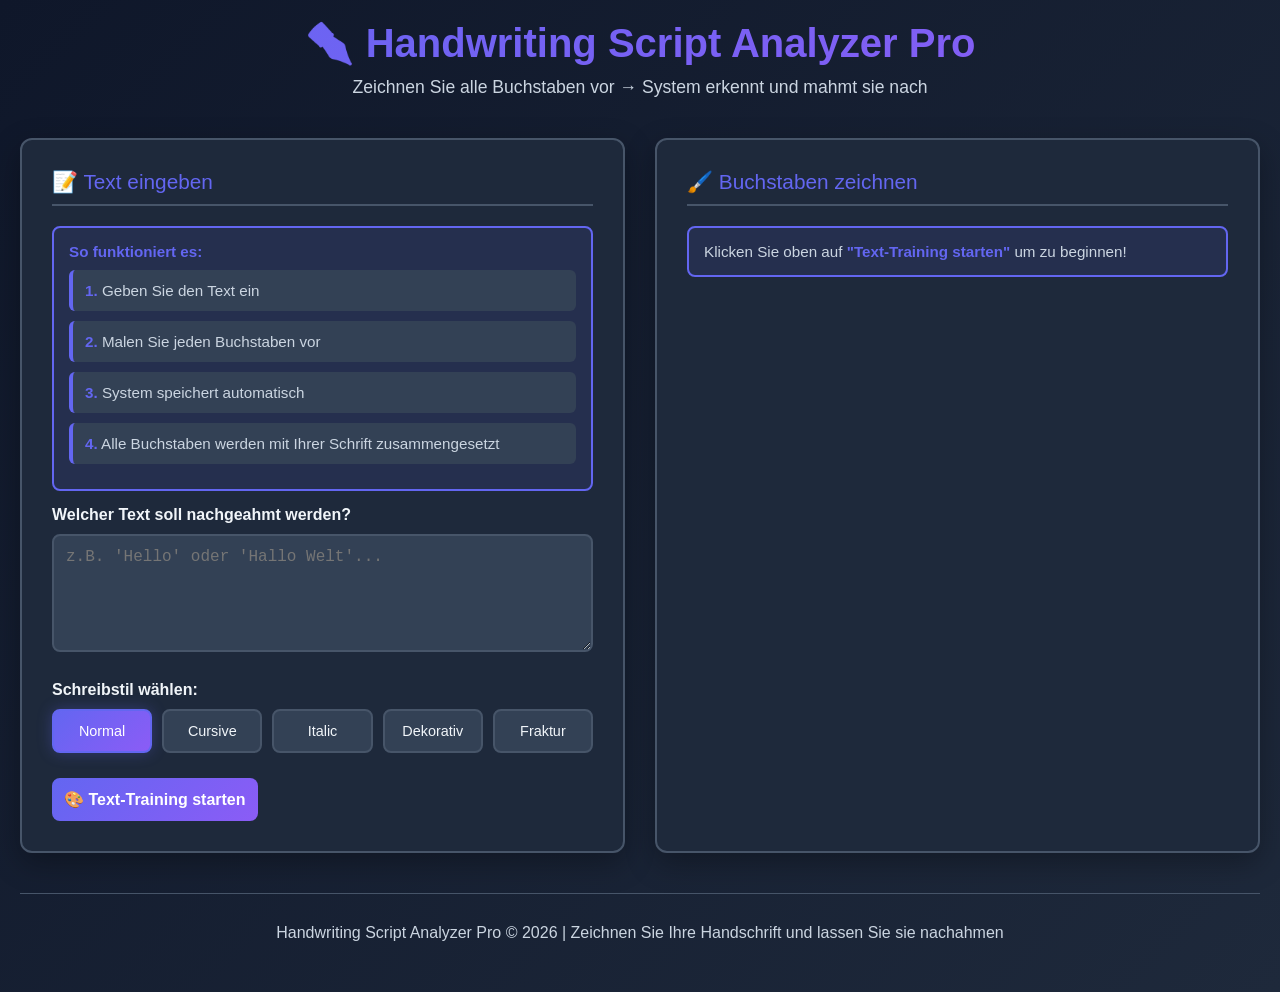
==== commit 5c252242: "Enhance handwriting mimicry: Add visual reproduction of drawn letters instead of just text conversio" ====
--- a/handwriting-analyzer/standalone.html
+++ b/handwriting-analyzer/standalone.html
@@ -314,20 +314,32 @@
         }
 
         .result-display {
-            background: var(--bg-tertiary);
+            background: white;
             padding: 20px;
             border-radius: 8px;
-            min-height: 100px;
+            min-height: 150px;
             display: flex;
             align-items: center;
             justify-content: center;
             font-size: 1.5rem;
-            line-height: 1.8;
+            line-height: 2;
             word-break: break-word;
-            border: 2px dashed var(--border-color);
+            border: 2px solid var(--border-color);
             margin-bottom: 15px;
             text-align: center;
-            font-family: 'Monaco', monospace;
+            flex-wrap: wrap;
+            gap: 5px;
+            overflow-y: auto;
+            max-height: 400px;
+        }
+
+        .mimic-letter-image {
+            display: inline-block;
+            margin: 5px;
+            border: 1px solid #ddd;
+            border-radius: 4px;
+            background: white;
+            padding: 2px;
         }
 
         .brush-size {
@@ -460,7 +472,7 @@
                             <strong>3.</strong> System speichert automatisch
                         </div>
                         <div class="instruction-step">
-                            <strong>4.</strong> Alle Buchstaben werden zu Wort zusammengesetzt
+                            <strong>4.</strong> Alle Buchstaben werden mit Ihrer Schrift zusammengesetzt
                         </div>
                     </div>
                 </div>
@@ -557,11 +569,11 @@
 
             <div class="mimic-section">
                 <div class="success-badge">✓ Mit Ihrer Schrift nachgeahmt</div>
-                <h2>🎨 Nachgeahmter Text</h2>
+                <h2>🎨 Nachgeahmter Text (Ihre Handschrift)</h2>
                 <div class="result-display" id="mimicDisplay">
                     Nachgeahmter Text wird hier angezeigt...
                 </div>
-                <button id="copyMimicBtn" class="btn-secondary">📋 Kopieren</button>
+                <button id="downloadMimicBtn" class="btn-secondary">💾 Als Bild speichern</button>
                 <button id="restartBtn" class="btn-primary" style="margin-top: 15px;">🔄 Neu Starten</button>
             </div>
         </div>
@@ -648,7 +660,7 @@
             ctx.clearRect(0, 0, canvas.width, canvas.height);
         });
 
-        // Handwriting Analyzer
+        // Handwriting Analyzer mit visueller Nachahmung
         class HandwritingAnalyzer {
             constructor() {
                 this.styleMaps = {
@@ -679,7 +691,7 @@
                     italic: {
                         'a': '𝘢', 'b': '𝘣', 'c': '𝘤', 'd': '𝘥', 'e': '𝘦', 'f': '𝘧',
                         'g': '𝘨', 'h': '𝘩', 'i': '𝘪', 'j': '𝘫', 'k': '𝘬', 'l': '𝘭',
-                        'm': '𝘮', 'n': '𝘯', 'o': '𝘰', 'p': '𝘱', 'q': '𝘲', 'r': '𝘳',
+                        'm': '���', 'n': '𝘯', 'o': '𝘰', 'p': '𝘱', 'q': '𝘲', 'r': '𝘳',
                         's': '𝘴', 't': '𝘵', 'u': '𝘶', 'v': '𝘷', 'w': '𝘸', 'x': '𝘹',
                         'y': '𝘺', 'z': '𝘻',
                         'A': '𝘈', 'B': '𝘉', 'C': '𝘊', 'D': '𝘋', 'E': '𝘌', 'F': '𝘍',
@@ -695,7 +707,7 @@
                         's': '𝔰', 't': '𝔱', 'u': '𝔲', 'v': '𝔳', 'w': '𝔴', 'x': '𝔵',
                         'y': '𝔶', 'z': '𝔷',
                         'A': '𝔄', 'B': '𝔅', 'C': '𝔆', 'D': '𝔇', 'E': '𝔈', 'F': '𝔉',
-                        'G': '𝔊', 'H': '𝔋', 'I': '𝔍', 'J': '𝔎', 'K': '𝔏', 'L': '𝔐',
+                        'G': '𝔊', 'H': '����', 'I': '𝔍', 'J': '𝔎', 'K': '𝔏', 'L': '𝔐',
                         'M': '𝔑', 'N': '𝔒', 'O': '𝔓', 'P': '𝔔', 'Q': '𝔕', 'R': '𝔖',
                         'S': '𝔗', 'T': '𝔘', 'U': '𝔙', 'V': '𝔚', 'W': '𝔛', 'X': '𝔜',
                         'Y': '𝔝', 'Z': '𝔞',
@@ -709,8 +721,40 @@
                 return text.split('').map(c => map[c] || c).join('');
             }
 
-            saveLetterDrawing(canvas, letter) {
-                return canvas.toDataURL();
+            // Erstelle visuellen Output mit gezeichneten Buchstaben
+            createVisualMimic(text, collectedLetters, containerElement) {
+                containerElement.innerHTML = '';
+                
+                for (let char of text) {
+                    const lowerChar = char.toLowerCase();
+                    
+                    if (lowerChar === ' ') {
+                        // Space - Zeilenumbruch
+                        containerElement.appendChild(document.createElement('br'));
+                    } else if (collectedLetters[lowerChar]) {
+                        // Zeige gespeicherte Zeichnung
+                        const img = document.createElement('img');
+                        img.src = collectedLetters[lowerChar];
+                        img.className = 'mimic-letter-image';
+                        img.style.width = '60px';
+                        img.style.height = '60px';
+                        img.title = char.toUpperCase();
+                        img.style.objectFit = 'contain';
+                        containerElement.appendChild(img);
+                    } else {
+                        // Fallback für nicht gezeichnete Buchstaben
+                        const span = document.createElement('span');
+                        span.textContent = char;
+                        span.style.fontSize = '2rem';
+                        span.style.display = 'inline-block';
+                        span.style.minWidth = '50px';
+                        span.style.textAlign = 'center';
+                        span.style.opacity = '0.5';
+                        span.style.margin = '5px';
+                        span.title = 'Nicht gezeichneter Buchstabe: ' + char;
+                        containerElement.appendChild(span);
+                    }
+                }
             }
         }
 
@@ -768,8 +812,8 @@
         document.getElementById('nextLetterBtn').addEventListener('click', () => {
             const currentLetter = trainingState.letters[trainingState.currentIndex];
             
-            // Save the drawing
-            const drawing = canvas.toDataURL();
+            // Save the drawing as image data
+            const drawing = canvas.toDataURL('image/png');
             trainingState.collectedLetters[currentLetter] = drawing;
             
             // Clear canvas for next letter
@@ -794,41 +838,73 @@
         // Finish training and show results
         document.getElementById('finishTrainingBtn').addEventListener('click', () => {
             const originalText = trainingState.text;
-            let mimickedText = '';
-
-            // Convert using the saved letters or style
-            for (let char of originalText) {
-                const lowerChar = char.toLowerCase();
-                if (trainingState.collectedLetters[lowerChar]) {
-                    // Use the saved drawing style
-                    // For now, we'll use the selected style
-                    mimickedText += analyzer.convert(char, trainingState.style);
-                } else if (char === ' ') {
-                    mimickedText += ' ';
-                } else {
-                    // Fallback for unsupported characters
-                    mimickedText += analyzer.convert(char, trainingState.style);
-                }
-            }
-
-            // Show results
+
+            // Show original text
             document.getElementById('originalText').textContent = originalText;
-            document.getElementById('mimicDisplay').textContent = mimickedText;
+            
+            // Create visual mimic with drawn letters
+            analyzer.createVisualMimic(originalText, trainingState.collectedLetters, document.getElementById('mimicDisplay'));
+
             document.getElementById('trainingPanel').style.display = 'none';
             document.getElementById('resultSection').style.display = 'grid';
         });
 
-        // Copy buttons
+        // Copy button
         document.getElementById('copyOriginalBtn').addEventListener('click', () => {
             navigator.clipboard.writeText(document.getElementById('originalText').textContent).then(() => {
                 alert('✓ Originaltext kopiert!');
             });
         });
 
-        document.getElementById('copyMimicBtn').addEventListener('click', () => {
-            navigator.clipboard.writeText(document.getElementById('mimicDisplay').textContent).then(() => {
-                alert('✓ Nachgeahmter Text kopiert!');
-            });
+        // Download mimic as image
+        document.getElementById('downloadMimicBtn').addEventListener('click', () => {
+            const mimicContainer = document.getElementById('mimicDisplay');
+            
+            // Erstelle temporären Canvas für Screenshot
+            const tempCanvas = document.createElement('canvas');
+            tempCanvas.width = 1200;
+            tempCanvas.height = 600;
+            const tempCtx = tempCanvas.getContext('2d');
+            
+            // Weißer Hintergrund
+            tempCtx.fillStyle = 'white';
+            tempCtx.fillRect(0, 0, tempCanvas.width, tempCanvas.height);
+            
+            // Zeichne alle Buchstaben-Bilder
+            let x = 30;
+            let y = 50;
+            const itemWidth = 80;
+            const itemHeight = 80;
+            const maxWidth = tempCanvas.width - 40;
+            
+            const images = [];
+            const processNextImage = (index) => {
+                if (index >= Object.keys(trainingState.collectedLetters).length) {
+                    // Alle Bilder verarbeitet - Download starten
+                    setTimeout(() => {
+                        const link = document.createElement('a');
+                        link.href = tempCanvas.toDataURL('image/png');
+                        link.download = 'handwriting-mimic.png';
+                        link.click();
+                    }, 100);
+                    return;
+                }
+                
+                const letterKey = Object.keys(trainingState.collectedLetters)[index];
+                const img = new Image();
+                img.onload = function() {
+                    if (x + itemWidth > maxWidth) {
+                        x = 30;
+                        y += itemHeight + 20;
+                    }
+                    tempCtx.drawImage(img, x, y, itemWidth, itemHeight);
+                    x += itemWidth + 10;
+                    processNextImage(index + 1);
+                };
+                img.src = trainingState.collectedLetters[letterKey];
+            };
+            
+            processNextImage(0);
         });
 
         // Restart button
@@ -850,4 +926,4 @@
         });
     </script>
 </body>
-</html>+</html>
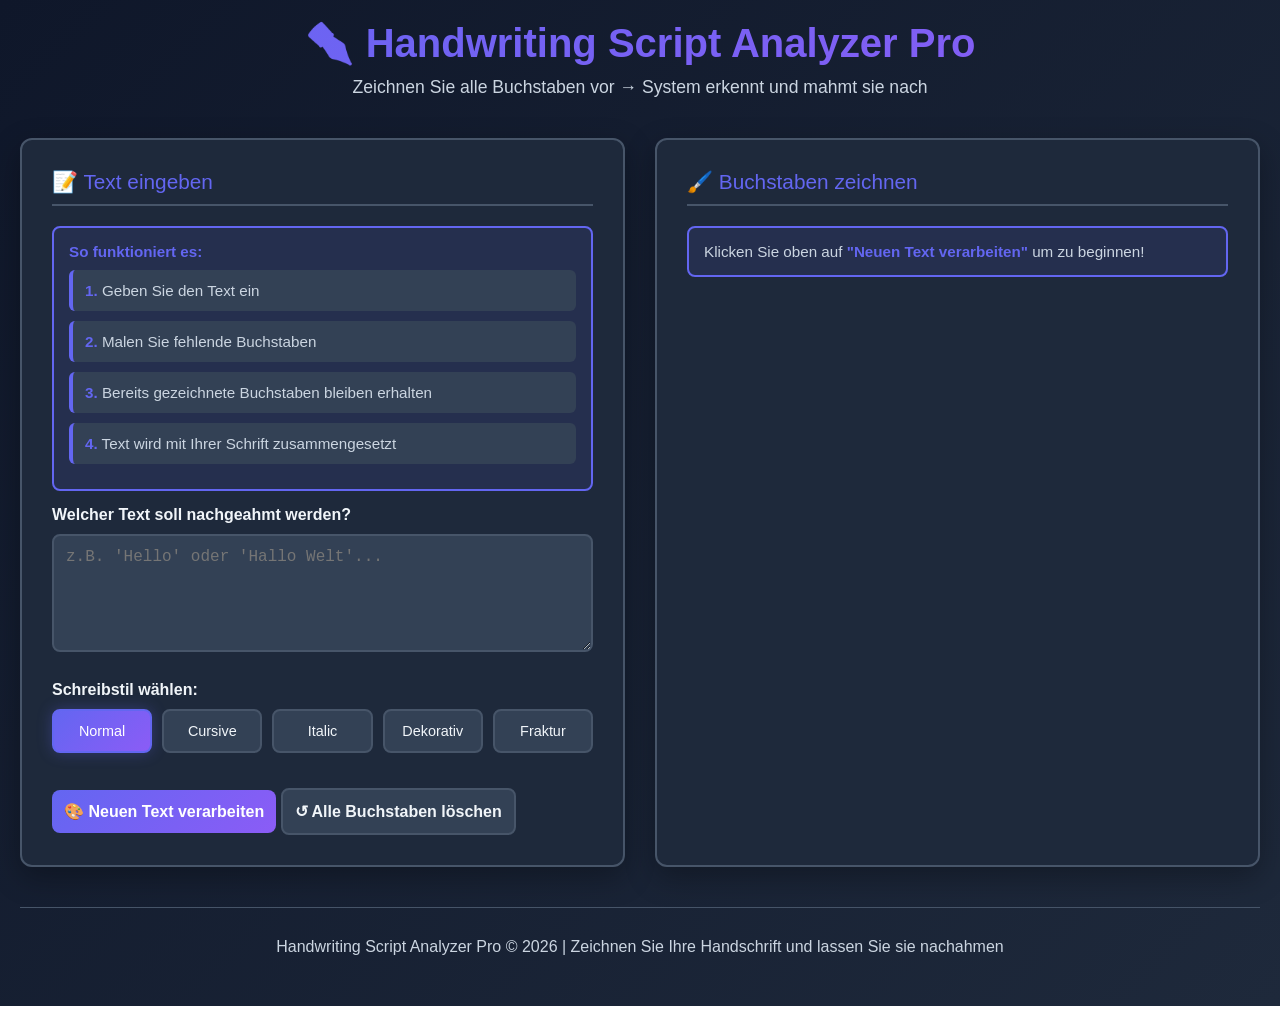
==== commit 433899ed: "Fix: Keep drawn letters persistent across multiple texts - only ask for missing letters" ====
--- a/handwriting-analyzer/standalone.html
+++ b/handwriting-analyzer/standalone.html
@@ -426,6 +426,16 @@
             color: var(--primary-color);
         }
 
+        .info-notice {
+            background: rgba(16, 185, 129, 0.1);
+            border: 2px solid var(--success-color);
+            border-radius: 8px;
+            padding: 12px;
+            margin-bottom: 15px;
+            color: var(--success-color);
+            font-size: 0.9rem;
+        }
+
         footer {
             text-align: center;
             padding: 30px;
@@ -466,13 +476,13 @@
                             <strong>1.</strong> Geben Sie den Text ein
                         </div>
                         <div class="instruction-step">
-                            <strong>2.</strong> Malen Sie jeden Buchstaben vor
+                            <strong>2.</strong> Malen Sie fehlende Buchstaben
                         </div>
                         <div class="instruction-step">
-                            <strong>3.</strong> System speichert automatisch
+                            <strong>3.</strong> Bereits gezeichnete Buchstaben bleiben erhalten
                         </div>
                         <div class="instruction-step">
-                            <strong>4.</strong> Alle Buchstaben werden mit Ihrer Schrift zusammengesetzt
+                            <strong>4.</strong> Text wird mit Ihrer Schrift zusammengesetzt
                         </div>
                     </div>
                 </div>
@@ -496,7 +506,8 @@
                     </div>
                 </div>
 
-                <button id="startBtn" class="btn-primary">🎨 Text-Training starten</button>
+                <button id="startBtn" class="btn-primary">🎨 Neuen Text verarbeiten</button>
+                <button id="resetBtn" class="btn-secondary" style="margin-top: 10px;">↺ Alle Buchstaben löschen</button>
             </div>
 
             <!-- RIGHT PANEL: Handwriting Canvas -->
@@ -504,15 +515,17 @@
                 <div class="panel-title">🖌️ Buchstaben zeichnen</div>
                 
                 <div id="trainingPanel" style="display: none;">
+                    <div id="infoNotice" class="info-notice" style="display: none;"></div>
+
                     <div class="letter-display">
                         <div id="currentLetter">A</div>
                     </div>
 
                     <div class="letter-progress">
-                        <div class="letter-progress-label">Fortschritt:</div>
+                        <div class="letter-progress-label">Fehlende Buchstaben:</div>
                         <div class="letter-progress-bar">
                             <div class="letter-progress-fill" id="progressBar" style="width: 0%">
-                                <span id="progressText">0/26</span>
+                                <span id="progressText">0/0</span>
                             </div>
                         </div>
                     </div>
@@ -545,13 +558,13 @@
                     </div>
 
                     <button id="finishTrainingBtn" class="mimic-button" style="display: none;">
-                        ✨ Training abgeschlossen → Nachahmen!
+                        ✨ Fertig → Text anzeigen!
                     </button>
                 </div>
 
                 <div id="idlePanel">
                     <div class="info-box">
-                        Klicken Sie oben auf <strong>"Text-Training starten"</strong> um zu beginnen!
+                        Klicken Sie oben auf <strong>"Neuen Text verarbeiten"</strong> um zu beginnen!
                     </div>
                 </div>
             </div>
@@ -574,7 +587,7 @@
                     Nachgeahmter Text wird hier angezeigt...
                 </div>
                 <button id="downloadMimicBtn" class="btn-secondary">💾 Als Bild speichern</button>
-                <button id="restartBtn" class="btn-primary" style="margin-top: 15px;">🔄 Neu Starten</button>
+                <button id="nextTextBtn" class="btn-primary" style="margin-top: 15px;">➕ Neuen Text</button>
             </div>
         </div>
 
@@ -595,11 +608,13 @@
         ctx.lineCap = 'round';
         ctx.lineJoin = 'round';
 
+        // Globale Speicherung - Buchstaben bleiben erhalten
+        let globalCollectedLetters = {};
+
         // State management
         let trainingState = {
             text: '',
-            letters: [],
-            collectedLetters: {},
+            neededLetters: [],
             currentIndex: 0,
             style: 'print'
         };
@@ -691,7 +706,7 @@
                     italic: {
                         'a': '𝘢', 'b': '𝘣', 'c': '𝘤', 'd': '𝘥', 'e': '𝘦', 'f': '𝘧',
                         'g': '𝘨', 'h': '𝘩', 'i': '𝘪', 'j': '𝘫', 'k': '𝘬', 'l': '𝘭',
-                        'm': '���', 'n': '𝘯', 'o': '𝘰', 'p': '𝘱', 'q': '𝘲', 'r': '𝘳',
+                        'm': '𝘮', 'n': '𝘯', 'o': '𝘰', 'p': '𝘱', 'q': '𝘲', 'r': '𝘳',
                         's': '𝘴', 't': '𝘵', 'u': '𝘶', 'v': '𝘷', 'w': '𝘸', 'x': '𝘹',
                         'y': '𝘺', 'z': '𝘻',
                         'A': '𝘈', 'B': '𝘉', 'C': '𝘊', 'D': '𝘋', 'E': '𝘌', 'F': '𝘍',
@@ -707,7 +722,7 @@
                         's': '𝔰', 't': '𝔱', 'u': '𝔲', 'v': '𝔳', 'w': '𝔴', 'x': '𝔵',
                         'y': '𝔶', 'z': '𝔷',
                         'A': '𝔄', 'B': '𝔅', 'C': '𝔆', 'D': '𝔇', 'E': '𝔈', 'F': '𝔉',
-                        'G': '𝔊', 'H': '����', 'I': '𝔍', 'J': '𝔎', 'K': '𝔏', 'L': '𝔐',
+                        'G': '𝔊', 'H': '𝔋', 'I': '𝔍', 'J': '𝔎', 'K': '𝔏', 'L': '𝔐',
                         'M': '𝔑', 'N': '𝔒', 'O': '𝔓', 'P': '𝔔', 'Q': '𝔕', 'R': '𝔖',
                         'S': '𝔗', 'T': '𝔘', 'U': '𝔙', 'V': '𝔚', 'W': '𝔛', 'X': '𝔜',
                         'Y': '𝔝', 'Z': '𝔞',
@@ -716,25 +731,17 @@
                 };
             }
 
-            convert(text, style) {
-                const map = this.styleMaps[style] || {};
-                return text.split('').map(c => map[c] || c).join('');
-            }
-
-            // Erstelle visuellen Output mit gezeichneten Buchstaben
-            createVisualMimic(text, collectedLetters, containerElement) {
+            createVisualMimic(text, containerElement) {
                 containerElement.innerHTML = '';
                 
                 for (let char of text) {
                     const lowerChar = char.toLowerCase();
                     
                     if (lowerChar === ' ') {
-                        // Space - Zeilenumbruch
                         containerElement.appendChild(document.createElement('br'));
-                    } else if (collectedLetters[lowerChar]) {
-                        // Zeige gespeicherte Zeichnung
+                    } else if (globalCollectedLetters[lowerChar]) {
                         const img = document.createElement('img');
-                        img.src = collectedLetters[lowerChar];
+                        img.src = globalCollectedLetters[lowerChar];
                         img.className = 'mimic-letter-image';
                         img.style.width = '60px';
                         img.style.height = '60px';
@@ -742,7 +749,6 @@
                         img.style.objectFit = 'contain';
                         containerElement.appendChild(img);
                     } else {
-                        // Fallback für nicht gezeichnete Buchstaben
                         const span = document.createElement('span');
                         span.textContent = char;
                         span.style.fontSize = '2rem';
@@ -777,31 +783,52 @@
                 return;
             }
 
-            // Extract unique letters, filter spaces, convert to lowercase for analysis
             trainingState.text = text;
-            trainingState.letters = Array.from(new Set(text.toLowerCase().replace(/\s/g, ''))).sort();
+            
+            // Nur Buchstaben die NICHT bereits gezeichnet sind
+            const uniqueLetters = Array.from(new Set(text.toLowerCase().replace(/\s/g, '')));
+            trainingState.neededLetters = uniqueLetters.filter(letter => !globalCollectedLetters[letter]).sort();
+            
             trainingState.currentIndex = 0;
-            trainingState.collectedLetters = {};
 
             document.getElementById('idlePanel').style.display = 'none';
             document.getElementById('trainingPanel').style.display = 'block';
 
-            updateLetterDisplay();
+            // Info anzeigen wenn alle Buchstaben schon bekannt sind
+            if (trainingState.neededLetters.length === 0) {
+                document.getElementById('infoNotice').style.display = 'block';
+                document.getElementById('infoNotice').textContent = '✓ Alle Buchstaben sind bereits gespeichert! Klicken Sie auf "Fertig → Text anzeigen!" um den Text zu sehen.';
+                document.getElementById('nextLetterBtn').style.display = 'none';
+                document.getElementById('clearCanvasBtn').style.display = 'none';
+                document.getElementById('brushSize').parentElement.parentElement.style.display = 'none';
+                document.getElementById('finishTrainingBtn').style.display = 'block';
+                document.getElementById('currentLetter').parentElement.innerHTML = '<div style="font-size: 2rem; color: #10b981;">✓ Alle Buchstaben bekannt!</div>';
+            } else {
+                document.getElementById('infoNotice').style.display = 'none';
+                document.getElementById('nextLetterBtn').style.display = 'inline-block';
+                document.getElementById('clearCanvasBtn').style.display = 'inline-block';
+                document.getElementById('brushSize').parentElement.parentElement.style.display = 'block';
+                document.getElementById('finishTrainingBtn').style.display = 'none';
+                updateLetterDisplay();
+            }
+
             ctx.clearRect(0, 0, canvas.width, canvas.height);
             updateCollectedLetters();
         });
 
         function updateLetterDisplay() {
-            const letter = trainingState.letters[trainingState.currentIndex];
+            if (trainingState.neededLetters.length === 0) return;
+            
+            const letter = trainingState.neededLetters[trainingState.currentIndex];
             document.getElementById('currentLetter').textContent = letter.toUpperCase();
             
-            const progress = ((trainingState.currentIndex) / trainingState.letters.length) * 100;
+            const progress = ((trainingState.currentIndex) / trainingState.neededLetters.length) * 100;
             document.getElementById('progressBar').style.width = progress + '%';
-            document.getElementById('progressText').textContent = `${trainingState.currentIndex}/${trainingState.letters.length}`;
+            document.getElementById('progressText').textContent = `${trainingState.currentIndex}/${trainingState.neededLetters.length}`;
         }
 
         function updateCollectedLetters() {
-            const collected = Object.keys(trainingState.collectedLetters)
+            const collected = Object.keys(globalCollectedLetters)
                 .sort()
                 .map(l => l.toUpperCase())
                 .join(' ');
@@ -810,26 +837,24 @@
 
         // Next letter button
         document.getElementById('nextLetterBtn').addEventListener('click', () => {
-            const currentLetter = trainingState.letters[trainingState.currentIndex];
-            
-            // Save the drawing as image data
+            if (trainingState.neededLetters.length === 0) return;
+
+            const currentLetter = trainingState.neededLetters[trainingState.currentIndex];
+            
             const drawing = canvas.toDataURL('image/png');
-            trainingState.collectedLetters[currentLetter] = drawing;
-            
-            // Clear canvas for next letter
+            globalCollectedLetters[currentLetter] = drawing;
+            
             ctx.clearRect(0, 0, canvas.width, canvas.height);
             
-            // Move to next letter
             trainingState.currentIndex++;
             updateCollectedLetters();
 
-            if (trainingState.currentIndex >= trainingState.letters.length) {
-                // Training complete
+            if (trainingState.currentIndex >= trainingState.neededLetters.length) {
                 document.getElementById('nextLetterBtn').style.display = 'none';
                 document.getElementById('clearCanvasBtn').style.display = 'none';
                 document.getElementById('brushSize').parentElement.parentElement.style.display = 'none';
                 document.getElementById('finishTrainingBtn').style.display = 'block';
-                document.getElementById('currentLetter').parentElement.innerHTML = '<div style="font-size: 2rem; color: #10b981;">✓ Alle Buchstaben gesammelt!</div>';
+                document.getElementById('currentLetter').parentElement.innerHTML = '<div style="font-size: 2rem; color: #10b981;">✓ Alle Buchstaben erledigt!</div>';
             } else {
                 updateLetterDisplay();
             }
@@ -839,11 +864,8 @@
         document.getElementById('finishTrainingBtn').addEventListener('click', () => {
             const originalText = trainingState.text;
 
-            // Show original text
             document.getElementById('originalText').textContent = originalText;
-            
-            // Create visual mimic with drawn letters
-            analyzer.createVisualMimic(originalText, trainingState.collectedLetters, document.getElementById('mimicDisplay'));
+            analyzer.createVisualMimic(originalText, document.getElementById('mimicDisplay'));
 
             document.getElementById('trainingPanel').style.display = 'none';
             document.getElementById('resultSection').style.display = 'grid';
@@ -858,29 +880,23 @@
 
         // Download mimic as image
         document.getElementById('downloadMimicBtn').addEventListener('click', () => {
-            const mimicContainer = document.getElementById('mimicDisplay');
-            
-            // Erstelle temporären Canvas für Screenshot
             const tempCanvas = document.createElement('canvas');
             tempCanvas.width = 1200;
             tempCanvas.height = 600;
             const tempCtx = tempCanvas.getContext('2d');
             
-            // Weißer Hintergrund
             tempCtx.fillStyle = 'white';
             tempCtx.fillRect(0, 0, tempCanvas.width, tempCanvas.height);
             
-            // Zeichne alle Buchstaben-Bilder
             let x = 30;
             let y = 50;
             const itemWidth = 80;
             const itemHeight = 80;
             const maxWidth = tempCanvas.width - 40;
             
-            const images = [];
+            const keys = Object.keys(globalCollectedLetters);
             const processNextImage = (index) => {
-                if (index >= Object.keys(trainingState.collectedLetters).length) {
-                    // Alle Bilder verarbeitet - Download starten
+                if (index >= keys.length) {
                     setTimeout(() => {
                         const link = document.createElement('a');
                         link.href = tempCanvas.toDataURL('image/png');
@@ -890,7 +906,7 @@
                     return;
                 }
                 
-                const letterKey = Object.keys(trainingState.collectedLetters)[index];
+                const letterKey = keys[index];
                 const img = new Image();
                 img.onload = function() {
                     if (x + itemWidth > maxWidth) {
@@ -901,28 +917,27 @@
                     x += itemWidth + 10;
                     processNextImage(index + 1);
                 };
-                img.src = trainingState.collectedLetters[letterKey];
+                img.src = globalCollectedLetters[letterKey];
             };
             
             processNextImage(0);
         });
 
-        // Restart button
-        document.getElementById('restartBtn').addEventListener('click', () => {
+        // Next text button
+        document.getElementById('nextTextBtn').addEventListener('click', () => {
             document.getElementById('resultSection').style.display = 'none';
             document.getElementById('idlePanel').style.display = 'block';
-            document.getElementById('nextLetterBtn').style.display = 'inline-block';
-            document.getElementById('clearCanvasBtn').style.display = 'inline-block';
-            document.getElementById('brushSize').parentElement.parentElement.style.display = 'block';
-            document.getElementById('finishTrainingBtn').style.display = 'none';
             document.getElementById('textInput').value = '';
-            trainingState = {
-                text: '',
-                letters: [],
-                collectedLetters: {},
-                currentIndex: 0,
-                style: 'print'
-            };
+            document.getElementById('textInput').focus();
+        });
+
+        // Reset all letters
+        document.getElementById('resetBtn').addEventListener('click', () => {
+            if (confirm('Alle gezeichneten Buchstaben löschen? Diese Aktion kann nicht rückgängig gemacht werden.')) {
+                globalCollectedLetters = {};
+                updateCollectedLetters();
+                alert('✓ Alle Buchstaben wurden gelöscht.');
+            }
         });
     </script>
 </body>
